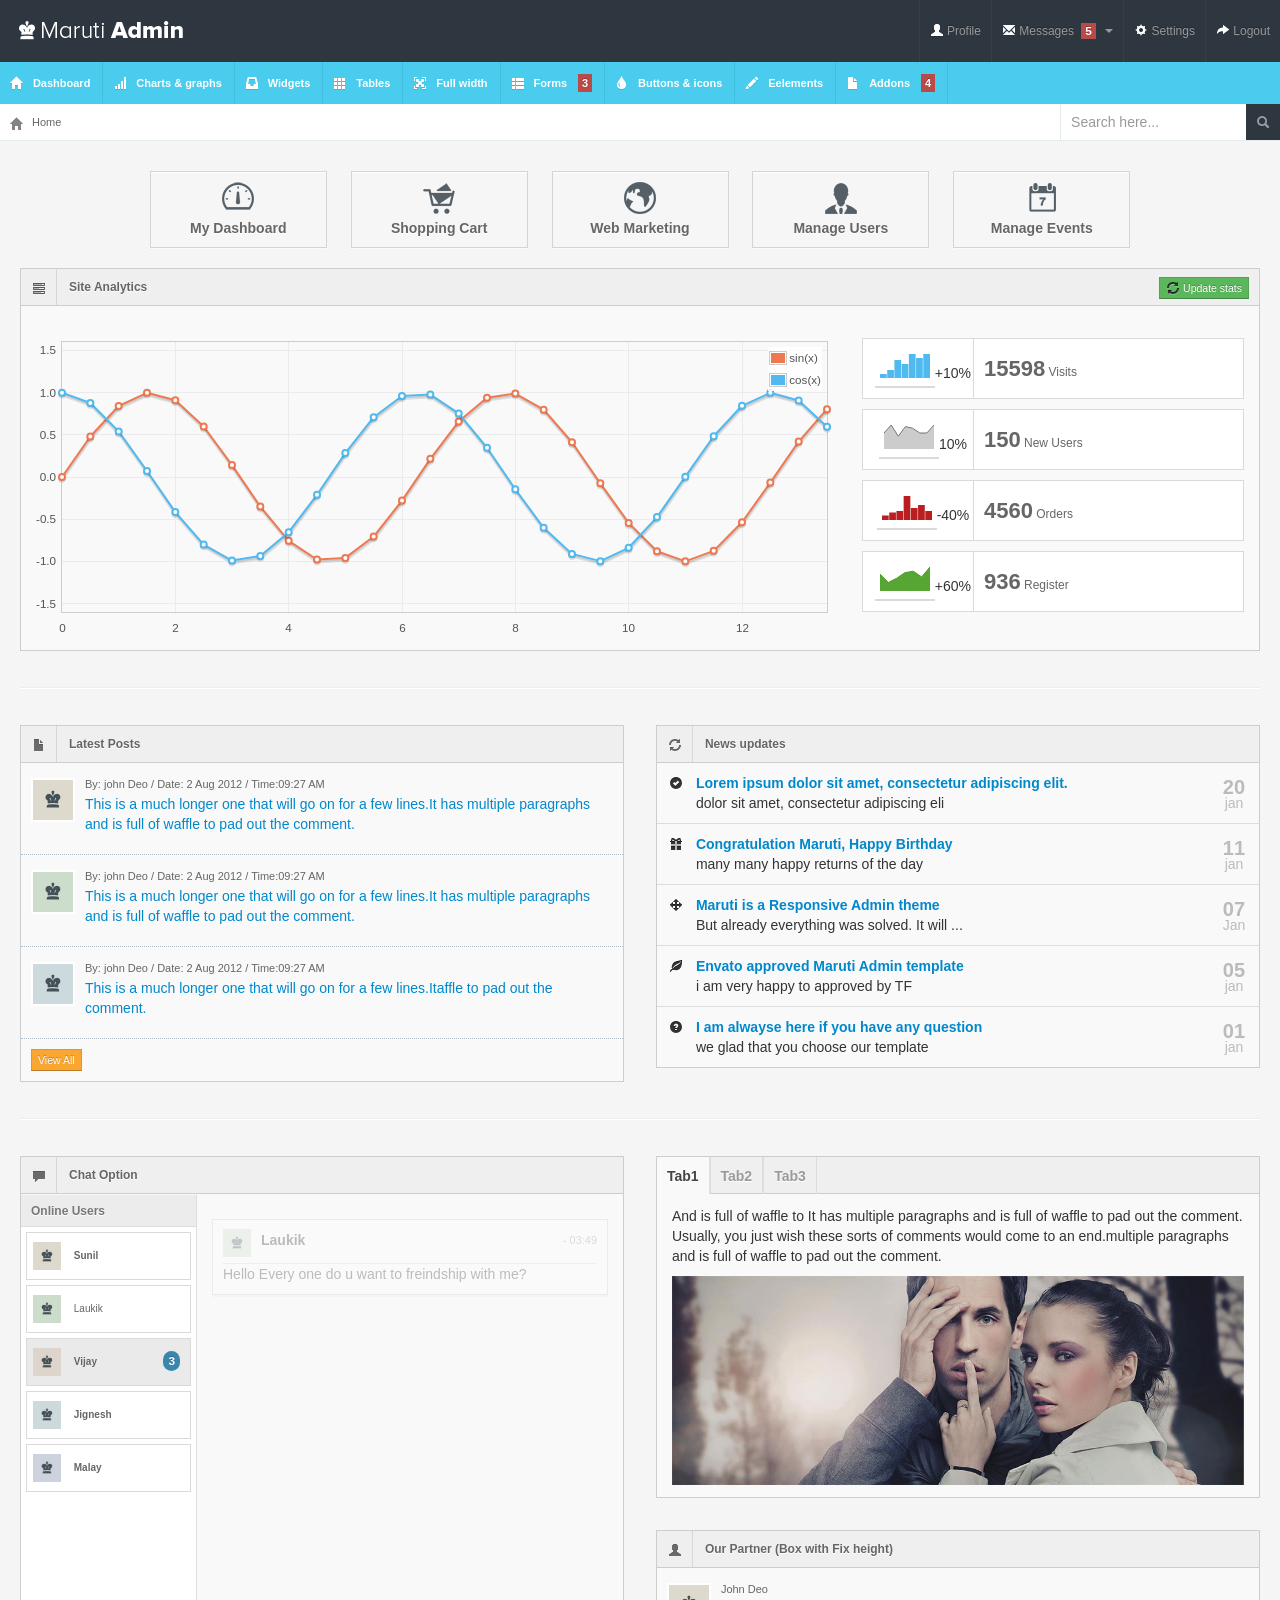
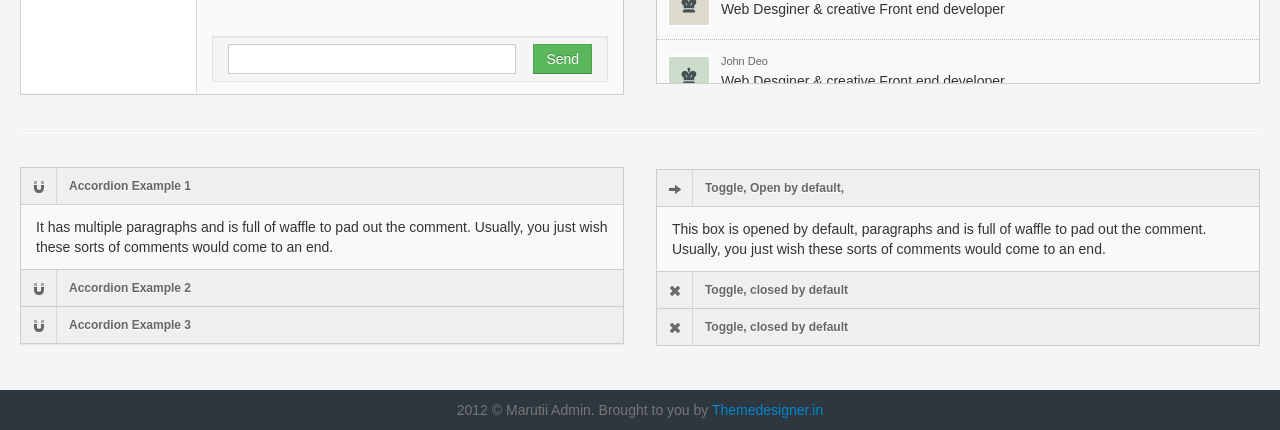
==== src/main/resources/templates/index.html @ 765876fc "Merge branch 'S10P31A502-96-남상엽-테스트-로그인-기능-구현' into 'backend' feat : 테스트 로그인 기능 구현  See merge reques" ====
<!DOCTYPE html>
<html lang="en">
<head>
<title>Maruti Admin</title>
<meta charset="UTF-8" />
<meta name="viewport" content="width=device-width, initial-scale=1.0" />
<link rel="stylesheet" href="css/bootstrap.min.css" />
<link rel="stylesheet" href="css/bootstrap-responsive.min.css" />
<link rel="stylesheet" href="css/fullcalendar.css" />
<link rel="stylesheet" href="css/maruti-style.css" />
<link rel="stylesheet" href="css/maruti-media.css" class="skin-color" />
</head>
<body>

<!--Header-part-->
<div id="header">
  <h1><a href="dashboard.html">Maruti Admin</a></h1>
</div>
<!--close-Header-part--> 

<!--top-Header-messaages-->
<div class="btn-group rightzero"> <a class="top_message tip-left" title="Manage Files"><i class="icon-file"></i></a> <a class="top_message tip-bottom" title="Manage Users"><i class="icon-user"></i></a> <a class="top_message tip-bottom" title="Manage Comments"><i class="icon-comment"></i><span class="label label-important">5</span></a> <a class="top_message tip-bottom" title="Manage Orders"><i class="icon-shopping-cart"></i></a> </div>
<!--close-top-Header-messaages--> 

<!--top-Header-menu-->
<div id="user-nav" class="navbar navbar-inverse">
  <ul class="nav">
    <li class="" ><a title="" href="#"><i class="icon icon-user"></i> <span class="text">Profile</span></a></li>
    <li class=" dropdown" id="menu-messages"><a href="#" data-toggle="dropdown" data-target="#menu-messages" class="dropdown-toggle"><i class="icon icon-envelope"></i> <span class="text">Messages</span> <span class="label label-important">5</span> <b class="caret"></b></a>
      <ul class="dropdown-menu">
        <li><a class="sAdd" title="" href="#">new message</a></li>
        <li><a class="sInbox" title="" href="#">inbox</a></li>
        <li><a class="sOutbox" title="" href="#">outbox</a></li>
        <li><a class="sTrash" title="" href="#">trash</a></li>
      </ul>
    </li>
    <li class=""><a title="" href="#"><i class="icon icon-cog"></i> <span class="text">Settings</span></a></li>
    <li class=""><a title="" href="login.html"><i class="icon icon-share-alt"></i> <span class="text">Logout</span></a></li>
  </ul>
</div>
<div id="search">
  <input type="text" placeholder="Search here..."/>
  <button type="submit" class="tip-left" title="Search"><i class="icon-search icon-white"></i></button>
</div>
<!--close-top-Header-menu-->

<div id="sidebar"><a href="#" class="visible-phone"><i class="icon icon-home"></i> Dashboard</a><ul>
    <li class="active"><a href="index.html"><i class="icon icon-home"></i> <span>Dashboard</span></a> </li>
    <li> <a href="charts.html"><i class="icon icon-signal"></i> <span>Charts &amp; graphs</span></a> </li>
    <li> <a href="widgets.html"><i class="icon icon-inbox"></i> <span>Widgets</span></a> </li>
    <li><a href="tables.html"><i class="icon icon-th"></i> <span>Tables</span></a></li>
    <li><a href="grid.html"><i class="icon icon-fullscreen"></i> <span>Full width</span></a></li>
    <li class="submenu"> <a href="#"><i class="icon icon-th-list"></i> <span>Forms</span> <span class="label label-important">3</span></a>
      <ul>
        <li><a href="form-common.html">Basic Form</a></li>
        <li><a href="form-validation.html">Form with Validation</a></li>
        <li><a href="form-wizard.html">Form with Wizard</a></li>
      </ul>
    </li>
    <li><a href="buttons.html"><i class="icon icon-tint"></i> <span>Buttons &amp; icons</span></a></li>
    <li><a href="interface.html"><i class="icon icon-pencil"></i> <span>Eelements</span></a></li>
    <li class="submenu"> <a href="#"><i class="icon icon-file"></i> <span>Addons</span> <span class="label label-important">4</span></a>
      <ul>
        <li><a href="index2.html">Dashboard2</a></li>
        <li><a href="gallery.html">Gallery</a></li>
        <li><a href="calendar.html">Calendar</a></li>
        <li><a href="chat.html">Chat option</a></li>
      </ul>
    </li>
  </ul>
</div>
<div id="content">
  <div id="content-header">
    <div id="breadcrumb"> <a href="index.html" title="Go to Home" class="tip-bottom"><i class="icon-home"></i> Home</a></div>
  </div>
  <div class="container-fluid">
   	<div class="quick-actions_homepage">
    <ul class="quick-actions">
          <li> <a href="#"> <i class="icon-dashboard"></i> My Dashboard </a> </li>
          <li> <a href="#"> <i class="icon-shopping-bag"></i> Shopping Cart</a> </li>
          <li> <a href="#"> <i class="icon-web"></i> Web Marketing </a> </li>
          <li> <a href="/manage-user"> <i class="icon-people"></i> Manage Users </a> </li>
          <li> <a href="#"> <i class="icon-calendar"></i> Manage Events </a> </li>
        </ul>
   </div>
   
    <div class="row-fluid">
      <div class="widget-box">
        <div class="widget-title"><span class="icon"><i class="icon-tasks"></i></span>
          <h5>Site Analytics</h5>
          <div class="buttons"><a href="#" class="btn btn-mini btn-success"><i class="icon-refresh"></i> Update stats</a></div>
        </div>
        <div class="widget-content">
          <div class="row-fluid">
            <div class="span8">
              <div class="chart"></div>
            </div>
            <div class="span4">
              <ul class="stat-boxes2">
                <li>
                  <div class="left peity_bar_neutral"><span><span style="display: none;">2,4,9,7,12,10,12</span>
                    <canvas width="50" height="24"></canvas>
                    </span>+10%</div>
                  <div class="right"> <strong>15598</strong> Visits </div>
                </li>
                <li>
                  <div class="left peity_line_neutral"><span><span style="display: none;">10,15,8,14,13,10,10,15</span>
                    <canvas width="50" height="24"></canvas>
                    </span>10%</div>
                  <div class="right"> <strong>150</strong> New Users </div>
                </li>
                <li>
                  <div class="left peity_bar_bad"><span><span style="display: none;">3,5,6,16,8,10,6</span>
                    <canvas width="50" height="24"></canvas>
                    </span>-40%</div>
                  <div class="right"> <strong>4560</strong> Orders</div>
                </li>
                <li>
                  <div class="left peity_line_good"><span><span style="display: none;">12,6,9,13,14,10,17</span>
                    <canvas width="50" height="24"></canvas>
                    </span>+60%</div>
                  <div class="right"> <strong>936</strong> Register </div>
                </li>
              </ul>
            </div>
          </div>
        </div>
      </div>
    </div>
    <hr>
    <div class="row-fluid">
      <div class="span6">
        <div class="widget-box">
          <div class="widget-title"><span class="icon"><i class="icon-file"></i></span>
            <h5>Latest Posts</h5>
          </div>
          <div class="widget-content nopadding">
            <ul class="recent-posts">
              <li>
                <div class="user-thumb"> <img width="40" height="40" alt="User" src="img/demo/av1.jpg"> </div>
                <div class="article-post"> <span class="user-info"> By: john Deo / Date: 2 Aug 2012 / Time:09:27 AM </span>
                  <p><a href="#">This is a much longer one that will go on for a few lines.It has multiple paragraphs and is full of waffle to pad out the comment.</a> </p>
                </div>
              </li>
              <li>
                <div class="user-thumb"> <img width="40" height="40" alt="User" src="img/demo/av2.jpg"> </div>
                <div class="article-post"> <span class="user-info"> By: john Deo / Date: 2 Aug 2012 / Time:09:27 AM </span>
                  <p><a href="#">This is a much longer one that will go on for a few lines.It has multiple paragraphs and is full of waffle to pad out the comment.</a> </p>
                </div>
              </li>
              <li>
                <div class="user-thumb"> <img width="40" height="40" alt="User" src="img/demo/av4.jpg"> </div>
                <div class="article-post"> <span class="user-info"> By: john Deo / Date: 2 Aug 2012 / Time:09:27 AM </span>
                  <p><a href="#">This is a much longer one that will go on for a few lines.Itaffle to pad out the comment.</a> </p>
                </div>
              <li>
                <button class="btn btn-warning btn-mini">View All</button>
              </li>
            </ul>
          </div>
        </div>
      </div>
      <div class="span6">
        <div class="widget-box">
          <div class="widget-title"> <span class="icon"> <i class="icon-refresh"></i> </span>
            <h5>News updates</h5>
          </div>
          <div class="widget-content nopadding updates">
            <div class="new-update clearfix"><i class="icon-ok-sign"></i>
              <div class="update-done"><a title="" href="#"><strong>Lorem ipsum dolor sit amet, consectetur adipiscing elit.</strong></a> <span>dolor sit amet, consectetur adipiscing eli</span> </div>
              <div class="update-date"><span class="update-day">20</span>jan</div>
            </div>
            <div class="new-update clearfix"> <i class="icon-gift"></i> <span class="update-notice"> <a title="" href="#"><strong>Congratulation Maruti, Happy Birthday </strong></a> <span>many many happy returns of the day</span> </span> <span class="update-date"><span class="update-day">11</span>jan</span> </div>
            <div class="new-update clearfix"> <i class="icon-move"></i> <span class="update-alert"> <a title="" href="#"><strong>Maruti is a Responsive Admin theme</strong></a> <span>But already everything was solved. It will ...</span> </span> <span class="update-date"><span class="update-day">07</span>Jan</span> </div>
            <div class="new-update clearfix"> <i class="icon-leaf"></i> <span class="update-done"> <a title="" href="#"><strong>Envato approved Maruti Admin template</strong></a> <span>i am very happy to approved by TF</span> </span> <span class="update-date"><span class="update-day">05</span>jan</span> </div>
            <div class="new-update clearfix"> <i class="icon-question-sign"></i> <span class="update-notice"> <a title="" href="#"><strong>I am alwayse here if you have any question</strong></a> <span>we glad that you choose our template</span> </span> <span class="update-date"><span class="update-day">01</span>jan</span> </div>
          </div>
        </div>
      </div>
    </div>
    <hr>
    <div class="row-fluid">
      <div class="span6">
        <div class="widget-box widget-chat">
          <div class="widget-title"> <span class="icon"> <i class="icon-comment"></i> </span>
            <h5>Chat Option</h5>
          </div>
          <div class="widget-content nopadding">
            <div class="chat-users panel-right2">
              <div class="panel-title">
                <h5>Online Users</h5>
              </div>
              <div class="panel-content nopadding">
                <ul class="contact-list">
                  <li id="user-Sunil" class="online"><a href=""><img alt="" src="img/demo/av1.jpg" /> <span>Sunil</span></a></li>
                  <li id="user-Laukik"><a href=""><img alt="" src="img/demo/av2.jpg" /> <span>Laukik</span></a></li>
                  <li id="user-vijay" class="online new"><a href=""><img alt="" src="img/demo/av3.jpg" /> <span>Vijay</span></a><span class="msg-count badge badge-info">3</span></li>
                  <li id="user-Jignesh" class="online"><a href=""><img alt="" src="img/demo/av4.jpg" /> <span>Jignesh</span></a></li>
                  <li id="user-Malay" class="online"><a href=""><img alt="" src="img/demo/av5.jpg" /> <span>Malay</span></a></li>
                </ul>
              </div>
            </div>
            <div class="chat-content panel-left2">
              <div class="chat-messages" id="chat-messages">
                <div id="chat-messages-inner"></div>
              </div>
              <div class="chat-message well">
                <button class="btn btn-success">Send</button>
                <span class="input-box">
                <input type="text" name="msg-box" id="msg-box" />
                </span> </div>
            </div>
          </div>
        </div>
      </div>
      <div class="span6">
        <div class="widget-box">
          <div class="widget-title">
            <ul class="nav nav-tabs">
              <li class="active"><a data-toggle="tab" href="#tab1">Tab1</a></li>
              <li><a data-toggle="tab" href="#tab2">Tab2</a></li>
              <li><a data-toggle="tab" href="#tab3">Tab3</a></li>
            </ul>
          </div>
          <div class="widget-content tab-content">
            <div id="tab1" class="tab-pane active">
              <p>And is full of waffle to It has multiple paragraphs and is full of waffle to pad out the comment. Usually, you just wish these sorts of comments would come to an end.multiple paragraphs and is full of waffle to pad out the comment.</p>
              <img src="img/demo/demo-image1.jpg" alt="demo-image"/></div>
            <div id="tab2" class="tab-pane"> <img src="img/demo/demo-image2.jpg" alt="demo-image"/>
              <p>And is full of waffle to It has multiple paragraphs and is full of waffle to pad out the comment. Usually, you just wish these sorts of comments would come to an end.multiple paragraphs and is full of waffle to pad out the comment.</p>
            </div>
            <div id="tab3" class="tab-pane">
              <p>And is full of waffle to It has multiple paragraphs and is full of waffle to pad out the comment. Usually, you just wish these sorts of comments would come to an end.multiple paragraphs and is full of waffle to pad out the comment. </p>
              <img src="img/demo/demo-image3.jpg" alt="demo-image"/></div>
          </div>
        </div>
      </div>
      <div class="span6">
        <div class="widget-box">
          <div class="widget-title"><span class="icon"><i class="icon-user"></i></span>
            <h5>Our Partner (Box with Fix height)</h5>
          </div>
          <div class="widget-content nopadding fix_hgt">
            <ul class="recent-posts">
              <li>
                <div class="user-thumb"> <img width="40" height="40" alt="User" src="img/demo/av1.jpg"> </div>
                <div class="article-post"> <span class="user-info">John Deo</span>
                  <p>Web Desginer &amp; creative Front end developer</p>
                </div>
              </li>
              <li>
                <div class="user-thumb"> <img width="40" height="40" alt="User" src="img/demo/av2.jpg"> </div>
                <div class="article-post"> <span class="user-info">John Deo</span>
                  <p>Web Desginer &amp; creative Front end developer</p>
                </div>
              </li>
              <li>
                <div class="user-thumb"> <img width="40" height="40" alt="User" src="img/demo/av4.jpg"> </div>
                <div class="article-post"> <span class="user-info">John Deo</span>
                  <p>Web Desginer &amp; creative Front end developer</p>
                </div>
            </ul>
          </div>
        </div>
      </div>
    </div>
    <hr>
    <div class="row-fluid">
      <div class="span6">
        <div class="accordion" id="collapse-group">
          <div class="accordion-group widget-box">
            <div class="accordion-heading">
              <div class="widget-title"> <a data-parent="#collapse-group" href="#collapseGOne" data-toggle="collapse"> <span class="icon"><i class="icon-magnet"></i></span>
                <h5>Accordion Example 1</h5>
                </a> </div>
            </div>
            <div class="collapse in accordion-body" id="collapseGOne">
              <div class="widget-content"> It has multiple paragraphs and is full of waffle to pad out the comment. Usually, you just wish these sorts of comments would come to an end. </div>
            </div>
          </div>
          <div class="accordion-group widget-box">
            <div class="accordion-heading">
              <div class="widget-title"> <a data-parent="#collapse-group" href="#collapseGTwo" data-toggle="collapse"> <span class="icon"><i class="icon-magnet"></i></span>
                <h5>Accordion Example 2</h5>
                </a> </div>
            </div>
            <div class="collapse accordion-body" id="collapseGTwo">
              <div class="widget-content">And is full of waffle to It has multiple paragraphs and is full of waffle to pad out the comment. Usually, you just wish these sorts of comments would come to an end.</div>
            </div>
          </div>
          <div class="accordion-group widget-box">
            <div class="accordion-heading">
              <div class="widget-title"> <a data-parent="#collapse-group" href="#collapseGThree" data-toggle="collapse"> <span class="icon"><i class="icon-magnet"></i></span>
                <h5>Accordion Example 3</h5>
                </a> </div>
            </div>
            <div class="collapse accordion-body" id="collapseGThree">
              <div class="widget-content"> Waffle to It has multiple paragraphs and is full of waffle to pad out the comment. Usually, you just </div>
            </div>
          </div>
        </div>
      </div>
      <div class="span6">
        <div class="widget-box collapsible">
          <div class="widget-title"> <a data-toggle="collapse" href="#collapseOne"> <span class="icon"><i class="icon-arrow-right"></i></span>
            <h5>Toggle, Open by default, </h5>
            </a> </div>
          <div id="collapseOne" class="collapse in">
            <div class="widget-content"> This box is opened by default, paragraphs and is full of waffle to pad out the comment. Usually, you just wish these sorts of comments would come to an end. </div>
          </div>
          <div class="widget-title"> <a data-toggle="collapse" href="#collapseTwo"> <span class="icon"><i class="icon-remove"></i></span>
            <h5>Toggle, closed by default</h5>
            </a> </div>
          <div id="collapseTwo" class="collapse">
            <div class="widget-content"> This box is now open </div>
          </div>
          <div class="widget-title"> <a data-toggle="collapse" href="#collapseThree"> <span class="icon"><i class="icon-remove"></i></span>
            <h5>Toggle, closed by default</h5>
            </a> </div>
          <div id="collapseThree" class="collapse">
            <div class="widget-content"> This box is now open </div>
          </div>
        </div>
      </div>
    </div>
  </div>
</div>
</div>
</div>
<div class="row-fluid">
  <div id="footer" class="span12"> 2012 &copy; Marutii Admin. Brought to you by <a href="http://themedesigner.in">Themedesigner.in</a> </div>
</div>
<script src="js/excanvas.min.js"></script> 
<script src="js/jquery.min.js"></script> 
<script src="js/jquery.ui.custom.js"></script> 
<script src="js/bootstrap.min.js"></script> 
<script src="js/jquery.flot.min.js"></script> 
<script src="js/jquery.flot.resize.min.js"></script> 
<script src="js/jquery.peity.min.js"></script> 
<script src="js/fullcalendar.min.js"></script> 
<script src="js/maruti.js"></script> 
<script src="js/maruti.dashboard.js"></script> 
<script src="js/maruti.chat.js"></script> 
 

<script type="text/javascript">
  // This function is called from the pop-up menus to transfer to
  // a different page. Ignore if the value returned is a null string:
  function goPage (newURL) {

      // if url is empty, skip the menu dividers and reset the menu selection to default
      if (newURL != "") {
      
          // if url is "-", it is this page -- reset the menu:
          if (newURL == "-" ) {
              resetMenu();            
          } 
          // else, send page to designated URL            
          else {  
            document.location.href = newURL;
          }
      }
  }

// resets the menu selection upon entry to this page:
function resetMenu() {
   document.gomenu.selector.selectedIndex = 2;
}
</script>
</body>
</html>
---- src/main/resources/templates/css/maruti-style.css ----
* {
	outline:none !important;
	-moz-outline: none !important;
}
/* Main */
body {
	overflow-x: hidden;
    margin-top: -10px;
}
a:hover {
	text-decoration: none;
}

/*bootstrap-overwrite*/
select, textarea, input[type="text"], input[type="password"], input[type="datetime"], input[type="datetime-local"], input[type="date"], input[type="month"], input[type="time"], input[type="week"], input[type="number"], input[type="email"], input[type="url"], input[type="search"], input[type="tel"], input[type="color"], .uneditable-input, .label, .dropdown-menu, .btn, .well, .progress, .table-bordered, .btn-group > .btn:first-child, .btn-group > .btn:last-child, .btn-group > .btn:last-child, .btn-group > .dropdown-toggle, .alert{ border-radius:0px;}
.btn, textarea, input[type="text"], input[type="password"], input[type="datetime"], input[type="datetime-local"], input[type="date"], input[type="month"], input[type="time"], input[type="week"], input[type="number"], input[type="email"], input[type="url"], input[type="search"], input[type="tel"], input[type="color"], .uneditable-input{ box-shadow:none;}
.progress, .progress-success .bar, .progress .bar-success, .progress-warning .bar, .progress .bar-warning, .progress-danger .bar, .progress .bar-danger, .progress-info .bar, .progress .bar-info, .btn, .btn-primary{background-image:none;}


/* Header */
#header {
    height: 62px;
    position: relative;
    width: 100%;
    z-index: -7;
}

#header h1 {
    background: url("../img/logo.png") no-repeat scroll 0 0 transparent;
    height: 31px;
    left: 15px;
    line-height: 600px;
    overflow: hidden;
    position: relative;
    top:20px; 
    width: 191px;
}

#header h1 a {
    display: block;
}
.fl{ float:left}
.fr{ float:right}
/* Search input */
#search {
	position: relative;
	z-index: 1;
	top:42px;
	float:right;
}
#search input[type=text] {
	border-radius: 0px 0 0 0px;
	padding:8px 10px ;
	border:1px; line-height:24px; 
	width:166px;
}

#search button {
	border: 0;
	margin-top: -11px;
	padding:8px 10px; margin-left:-5px;
	background-color:#2e363f; 
}
#search button i {
	opacity: 0.5;
}
#search button:hover i, #search button:active i {
	opacity: 0.9;
}
/* Top user navigation */
#sidebar{ width:100%; background:#49cced;  position:absolute; clear:both; top:62px;}
#sidebar > ul{ margin:0px; padding:0px; width:100%; display:block; z-index:999;} 
#sidebar > ul > li { list-style-type:none; float:left; display:block; margin:0px; border-right:1px solid #41bedd; position:relative; padding:10px; cursor:pointer} 
#sidebar > ul > li a{ padding:12px 0;}
#sidebar > ul > li:hover ul { display:block;} 
#sidebar > ul > li:hover { background-color:#41bedd;} 
#sidebar > ul > li:hover a{ background:none;}
#sidebar > ul li ul { margin:0px; padding:0px; display:none; z-index:999;  position:absolute; left:0px; top:40px;  background:#41bedd; min-width:200px;} 
#sidebar > ul li ul li { list-style-type:none; margin:0px; font-size:12px;line-height:30px;  } 
#sidebar > ul li ul li a { display:block; padding:5px 10px; color:#fff; text-decoration:none; font-weight:bold; } 
#sidebar > ul li ul li:hover a{ background-color:#36a8c5;} 
#sidebar > ul li span { cursor:pointer; margin:0px 2px 0 5px; font-weight:bold; color:#fff; font-size:11px; }
#sidebar > ul li a i{ background-image: url("../img/glyphicons-halflings-white.png");     margin-top:4px;    vertical-align: top;}
#my_menu_input{ display:none;}
#user-nav {
    position: absolute;
    right:0px;
    top: 0px;
    z-index:11;
    margin: 0;
}
#user-nav > ul {
    margin: 0;
    padding: 0;
    list-style: none;
}

#user-nav > ul > li {
    float: left;
    list-style-type: none;
    margin: 0;
    position: relative;
    padding:6px 0;
	background:#2e363f;
	border-left:1px solid #363e48;
}
#user-nav > ul > li:hover{ background:#232a32;}
#user-nav > ul > li > a {
	padding: 15px 10px; 
	display: block;
	font-size: 12px;
}

#user-nav > ul > li > a:hover, #user-nav > ul > li.open > a {
	color: #ffffff;
}
#user-nav > ul > li > a > i, #sidebar li a i {
	vertical-align: top;
	background-image: url('../img/glyphicons-halflings-white.png');
	margin-top: 2px;
}
#user-nav > ul > li > a:hover > i, #user-nav > ul > li.open > a > i {
	opacity: 1;
}

#user-nav > ul > li > a > .label {
	vertical-align: middle;
	padding: 1px 4px 1px;
	margin: -2px 4px 0;
	display: inline-block;
}


#user-nav > ul ul > li > a {
	text-align: left;
	text-shadow: 0 1px 0 #ffffff;
}
#user-nav > ul ul > li > a:hover {
	text-shadow: 0 1px 0 rgba(0,0,0,0.5);
}



/* Content */
#content {
    background:url(../images/backgrounds/bodyBg.png) repeat #fff;
    margin-left:0px;
    margin-right: 0;
	margin-top:80px;
    padding-bottom: 25px;
    position: relative;
    min-height: 500px;
    width: auto;
}

#content-header {
	position: abslute;
    width: 100%;
    margin-top: -38px;
    z-index: 20;
}

#content-header h1 {
    color: #555555;
    font-size: 28px;
    font-weight: normal;
    float: none;
    text-shadow: 0 1px 0 #ffffff;
    margin-left: 20px;
    position: relative;
}

#content-header .btn-group {
	float: right;
	right: 20px;
	position: absolute;
}

#content-header h1, #content-header .btn-group {
	margin-top: 20px;
}
#content-header .btn-group .btn {
	padding: 11px 14px 9px;
}
#content-header .btn-group .btn .label {
	position: absolute;
	top: -7px;
}

.container-fluid .row-fluid:first-child {
	margin-top: 20px;
}
/* Breadcrumb */
#breadcrumb {
	background-color: #fff;
	border-bottom: 1px solid #e3ebed;

}
#breadcrumb a {
	padding: 8px 20px 8px 10px;
	display: inline-block;
	background-image: url('../img/breadcrumb.png');
	background-position: center right;
	background-repeat: no-repeat;
	font-size: 11px;
	color: #666666;
}
#breadcrumb a:hover {
	color: #333333;
}
#breadcrumb a:last-child {
	background-image:none;
}
#breadcrumb a.current {
	font-weight: bold;
	color: #444444;
}
#breadcrumb a i {
	margin-right: 5px;
	opacity: .6;
}
#breadcrumb a:hover i {
	margin-right: 5px;
	opacity: .8;
}

/* Style Switcher */
#style-switcher {
	position: absolute;
	width: 220px;
	height: 30px;
	background-color: #000000;
	z-index: 40;
	right: 0;
	top: 123px;
	border-radius: 5px 0 0 5px;
	margin-right: -190px;
}
#style-switcher i {
	display: inline-block;
	margin: -5px 10px 0 10px;
}
#style-switcher i:hover {
	cursor: pointer;
}
#style-switcher span {
	font-weight: bold;
	color: #ffffff;
	display: inline-block;
	margin: -15px 20px 0 0;
	vertical-align:middle;
}
#style-switcher a {
	display: inline-block;
	width: 20px;
	height: 20px;
	margin-top: 4px;
	border-style: solid;
	border-width: 1px;
	border-color: transparent;	
}
/* Footer */
#footer {
	text-align: center;
	color: #777777; padding:10px 0; background:#2e363f;
}
/* Stat boxes and quick actions */
.quick-actions_homepage{ width:100%; text-align:center; float:left; margin-top:10px;}
.stat-boxes, .quick-actions, .quick-actions-horizontal, .stats-plain {
    display: inline-block;
    list-style: none outside none;
    margin: 20px 0 10px;
    text-align: center;
}
.stat-boxes2{ background:none; width:100%;  padding:0px;}
ul.stat-boxes2 {padding:0px; margin:0 auto;}
ul.stat-boxes2 li{ list-style:none; margin-bottom:10px; background:#fff; overflow:hidden; padding:0 10px; display:block; border:1px solid #dadada;}
ul.stat-boxes2 li:hover{  background:#f6f6f6}
.stat-boxes2 .right {color: #666666;    font-size: 12px;    padding:10px 10px 9px 10px;  border-left:1px solid #dadada; text-align:left; float:left}
.stat-boxes2 .right strong{ font-size:22px; font-weight:bold; line-height:40px;}
.stat-boxes2 .left{ padding: 15px 0px;    text-align: center; width:100px; float:left; }
.stat-boxes2 .left span{ border-bottom:2px solid #dadada; padding:5px;}

.stats-plain {	width: 100%;}

.stat-boxes li, .quick-actions li, .quick-actions-horizontal li {
    background: #F6F6F6;
    border: 1px solid #D5D5D5;
    box-shadow: 0 1px 0 0 #FFFFFF inset, 0 1px 0 rgba(255, 255, 255, 0.4);
    display: inline-block;
    line-height: 18px;
    margin: 0 10px 10px;
    padding: 0 10px;
}
.stat-boxes li a:hover, .quick-actions li a:hover, .quick-actions-horizontal li a:hover, .stat-boxes li:hover, .quick-actions li:hover, .quick-actions-horizontal li:hover{ background: #fff;}
.quick-actions li {
	min-width: 175px;
}
.quick-actions li, .quick-actions-horizontal li {
	padding: 0;
}
.stats-plain li {
	padding: 0 30px;
	display: inline-block;
	margin: 0 10px 20px;
}
.quick-actions li a {
	padding: 10px 30px;
}
.stats-plain li h4 {
	font-size: 40px;
	margin-bottom: 15px;
}
.stats-plain li span {
	font-size: 14px;
	color: #555555;
}
.quick-actions-horizontal li a span {
	padding: 10px 12px 10px 10px;
	display: inline-block;
}
.quick-actions li a, .quick-actions-horizontal li a {
	display: block;
	color: #666666; font-weight:bold;
	text-shadow: 0 1px 0 #ffffff;
}
.quick-actions li a i[class^="icon-"], .quick-actions li a i[class*=" icon-"] {
	background-repeat: no-repeat;
	background-attachment: scroll;
	background-position: 0 0;
	background-color: transparent;
	width: 32px;
	height: 32px;
	display: block;
	margin: 0 auto 5px;
}
.quick-actions-horizontal li a i[class^="icon-"], .quick-actions-horizontal li a i[class*=" icon-"] {
	background-repeat: no-repeat;
	background-attachment: scroll;
	background-position: center;
	background-color: transparent;
	width: 16px;
	height: 16px;
	display: inline-block;
	margin: -2px 0 0 !important; 
	border-right: 1px solid #dddddd;
	margin-right: 10px;
	padding: 10px;
	vertical-align: middle;
}

.quick-actions i.icon-book {
	background-image: url('../img/icons/32/book.png');
}
.quick-actions i.icon-cabinet {
	background-image: url('../img/icons/32/cabinet.png');
}
.quick-actions i.icon-calendar {
	background-image: url('../img/icons/32/calendar.png');
}
.quick-actions i.icon-client {
	background-image: url('../img/icons/32/client.png');
}
.quick-actions i.icon-database {
	background-image: url('../img/icons/32/database.png');
}
.quick-actions i.icon-download {
	background-image: url('../img/icons/32/download.png');
}
.quick-actions i.icon-graph {
	background-image: url('../img/icons/32/graph.png');
}
.quick-actions i.icon-home {
	background-image: url('../img/icons/32/home.png');
}
.quick-actions i.icon-lock {
	background-image: url('../img/icons/32/lock.png');
}
.quick-actions i.icon-mail {
	background-image: url('../img/icons/32/mail.png');
}
.quick-actions i.icon-pdf {
	background-image: url('../img/icons/32/pdf.png');
}
.quick-actions i.icon-people {
	background-image: url('../img/icons/32/people.png');
}
.quick-actions i.icon-piechart {
	background-image: url('../img/icons/32/piechart.png');
}
.quick-actions i.icon-search {
	background-image: url('../img/icons/32/search.png');
}
.quick-actions i.icon-shopping-bag {
	background-image: url('../img/icons/32/shopping-bag.png');
}
.quick-actions i.icon-survey {
	background-image: url('../img/icons/32/survey.png');
}
.quick-actions i.icon-tag {
	background-image: url('../img/icons/32/tag.png');
}
.quick-actions i.icon-user {
	background-image: url('../img/icons/32/user.png');
}
.quick-actions i.icon-wallet {
	background-image: url('../img/icons/32/wallet.png');
}
.quick-actions i.icon-web {
	background-image: url('../img/icons/32/web.png');
}
.quick-actions i.icon-dashboard {
	background-image: url('../img/icons/32/dashboard.png');
}
.quick-actions-horizontal i.icon-book {
	background-image: url('../img/icons/16/book.png');
}
.quick-actions-horizontal i.icon-cabinet {
	background-image: url('../img/icons/16/cabinet.png');
}
.quick-actions-horizontal i.icon-calendar {
	background-image: url('../img/icons/16/calendar.png');
}
.quick-actions-horizontal i.icon-client {
	background-image: url('../img/icons/16/client.png');
}
.quick-actions-horizontal i.icon-database {
	background-image: url('../img/icons/16/database.png');
}
.quick-actions-horizontal i.icon-download {
	background-image: url('../img/icons/16/download.png');
}
.quick-actions-horizontal i.icon-graph {
	background-image: url('../img/icons/16/graph.png');
}
.quick-actions-horizontal i.icon-home {
	background-image: url('../img/icons/16/home.png');
}
.quick-actions-horizontal i.icon-lock {
	background-image: url('../img/icons/16/lock.png');
}
.quick-actions-horizontal i.icon-mail {
	background-image: url('../img/icons/16/mail.png');
}
.quick-actions-horizontal i.icon-pdf {
	background-image: url('../img/icons/16/pdf.png');
}
.quick-actions-horizontal i.icon-people {
	background-image: url('../img/icons/16/people.png');
}
.quick-actions-horizontal i.icon-piechart {
	background-image: url('../img/icons/16/piechart.png');
}
.quick-actions-horizontal i.icon-search {
	background-image: url('../img/icons/16/search.png');
}
.quick-actions-horizontal i.icon-shopping-bag {
	background-image: url('../img/icons/16/shopping-bag.png');
}
.quick-actions-horizontal i.icon-survey {
	background-image: url('../img/icons/16/survey.png');
}
.quick-actions-horizontal i.icon-tag {
	background-image: url('../img/icons/16/tag.png');
}
.quick-actions-horizontal i.icon-user {
	background-image: url('../img/icons/16/user.png');
}
.quick-actions-horizontal i.icon-wallet {
	background-image: url('../img/icons/16/wallet.png');
}
.quick-actions-horizontal i.icon-web {
	background-image: url('../img/icons/16/web.png');
}


.quick-actions li:active, .quick-actions-horizontal li:active  {
	background-image: -webkit-gradient(linear, 0 0%, 0 100%, from(#EEEEEE), to(#F4F4F4));
	background-image: -webkit-linear-gradient(top, #EEEEEE 0%, #F4F4F4 100%);
    background-image: -moz-linear-gradient(top, #EEEEEE 0%, #F4F4F4 100%);
    background-image: -ms-linear-gradient(top, #EEEEEE 0%, #F4F4F4 100%);
    background-image: -o-linear-gradient(top, #EEEEEE 0%, #F4F4F4 100%);
    background-image: linear-gradient(top, #EEEEEE 0%, #F4F4F4 100%);
    box-shadow: 0 1px 4px 0 rgba(0,0,0,0.2) inset, 0 1px 0 rgba(255,255,255,0.4);
}


.stat-boxes .left, .stat-boxes .right {
	text-shadow: 0 1px 0 #fff;
    float: left;
}
.stat-boxes .left {
    border-right: 1px solid #DCDCDC;
    box-shadow: 1px 0 0 0 #FFFFFF;
    font-size: 10px;
    font-weight: bold;
    margin-right: 10px;
    padding: 10px 14px 6px 4px;
}

.stat-boxes .right {
 color: #666666;
    font-size: 12px;
    padding: 9px 10px 7px 0;
    text-align: center;
    min-width: 70px;
}
.stat-boxes .left span, .stat-boxes .right strong {
	display: block;
}
.stat-boxes .right strong {
	font-size: 26px;
	margin-bottom: 3px;
	margin-top: 6px;
}
.stat-boxes .peity_bar_good, .stat-boxes .peity_line_good, {
	color: #459D1C;
}
.stat-boxes .peity_bar_neutral, .stat-boxes .peity_line_neutral  {
	color: #757575;
}
.stat-boxes .peity_bar_bad, .stat-boxes .peity_line_bad  {
	color: #BA1E20;
}

.stats-plain {

}

/* Charts & graphs **/
.chart, .pie, .bars {
	height: 300px;
	max-width: 100%;
}
#tooltip {
	position: absolute;
	display:none;
	border: none;
	padding: 3px 8px;
	border-radius: 3px;
	font-size: 10px;
	background-color: #222222;
	color: #ffffff;
	z-index: 25;
}

/* Widgets */
.widget-box {
    background: none repeat scroll 0 0 #F9F9F9;
    border-top: 1px solid #CDCDCD;
    border-left: 1px solid #CDCDCD;
    border-right: 1px solid #CDCDCD;
    clear: both;
    margin-top: 16px;
    margin-bottom: 16px;
    position: relative;
}
.widget-box.widget-calendar, .widget-box.widget-chat {
    overflow:hidden !important;
}
.accordion .widget-box {
	margin-top: -2px;
	margin-bottom: 0;
	border-radius: 0;
}
.widget-box.widget-plain {
	background: transparent;
	border: none;
	margin-top: 0;
	margin-bottom: 0;
}

.widget-title, .modal-header, .table th, div.dataTables_wrapper .ui-widget-header {
	background-color: #efefef;
	
    border-bottom: 1px solid #CDCDCD;
    height: 36px;
}
.widget-title .nav-tabs {
    border-bottom: 0 none;
}
.widget-title .nav-tabs li a {
    border-bottom: medium none !important;
    border-left: 1px solid #DDDDDD;
    border-radius: 0 0 0 0;
    border-right: 1px solid #DDDDDD;
    border-top: medium none;
    color: #999999;
    margin: 0;
    outline: medium none;
    padding: 9px 10px 8px;
    font-weight: bold;
    text-shadow: 0 1px 0 #FFFFFF;
}
.widget-title .nav-tabs li:first-child a{
    border-left: medium none !important;
}
.widget-title .nav-tabs li a:hover {
    background-color: transparent !important;
    border-color: #D6D6D6;
    border-width: 0 1px;
    color: #666666;
}
.widget-title .nav-tabs li.active a {
    background-color: #F9F9F9 !important;
    color: #444444;
}
.widget-title span.icon {
	border-right: 1px solid #cdcdcd;
	padding: 9px 10px 7px 11px;
	float: left;
	opacity: .7;
}
.widget-title h5 {
    color: #666666;
	text-shadow: 0 1px 0 #ffffff;
    float: left;
    font-size: 12px;
    font-weight: bold;
    padding: 12px;
    line-height: 12px;
    margin: 0;
}
.widget-title .buttons {
	float: right;
	margin: 8px 10px 0 0;
}
.widget-title .label {
	padding: 3px 5px 2px;
	float: right;
	margin: 9px 11px 0 0;
	box-shadow: 0 1px 2px rgba(0,0,0,0.3) inset, 0 1px 0 #ffffff;
}
.widget-calendar .widget-title .label {
	margin-right: 190px;
}

.widget-content {
	padding: 12px 15px;
    border-bottom: 1px solid #cdcdcd;
}
.widget-box.widget-plain .widget-content {
	padding: 12px 0 0;
}
.widget-box.collapsible .collapse.in .widget-content {
    border-bottom: 1px solid #CDCDCD;
}
.recent-posts, .recent-comments, .recent-users {
	margin: 0;
	padding: 0;
}
.recent-posts li, .recent-comments li, .article-post li, .recent-users li {
    border-bottom: 1px dotted #AEBDC8;
    list-style: none outside none;
    padding: 10px;
}
.recent-posts li.viewall, .recent-comments li.viewall, .recent-users li.viewall {
	padding: 0;
}
.recent-posts li.viewall a, .recent-comments li.viewall a, .recent-users li.viewall a {
	padding: 5px;
	text-align: center;
	display: block;
	color: #888888;
}
.recent-posts li.viewall a:hover, .recent-comments li.viewall a:hover, .recent-users li.viewall a:hover {
	background-color: #eeeeee;
}

.recent-posts li:last-child, .recent-comments li:last-child, .recent-users li:last-child {
    border-bottom: none !important;
}

.user-thumb {
    background: none repeat scroll 0 0 #FFFFFF;
    float: left;
    height: 40px;
    margin-right: 10px;
    margin-top: 5px;
    padding: 2px;
    width: 40px;
}
.user-info {
    color: #666666;
    font-size: 11px;
}

.site-stats {
	margin: 0;
	padding: 0;
	list-style: none;
}
.site-stats li {
    background-color: #F5F5F5;
    border: 1px solid #DDDDDD;
    cursor: pointer;
    margin: 0 0 10px;
    padding: 13px 20px 10px;
    position: relative;
}
.site-stats li:hover {
    background-color: #EDEDED;
}
.site-stats li.divider {
	padding: 0;
	border-width: 1px 0 0;
	border-color: #DDDDDD;
	border-style: dashed;
}
.site-stats li i {
	vertical-align: baseline;
}
.site-stats li strong {
	font-weight: bold;
	font-size: 20px;
	margin-left: 5px;
}
.site-stats li small {
	margin-left: 5px;
	font-size: 12px;
	color: #888888;
	font-style: italic;
}

.invoice-content {
	padding: 20px;
}
.invoice-action {
    margin-bottom: 30px;
}
.invoice-head {
    clear: both;
    margin-bottom: 40px;
    overflow: hidden;
    width: auto;
}
.invoice-meta {
    font-size: 18px;
    margin-bottom: 40px;
}
.invoice-date {
    float: right;
    font-size: 80%;
}
.invoice-content h5 {
    color: #333333;
    font-size: 16px;
    font-weight: normal;
    margin-bottom: 10px;
}
.invoice-content ul {
	list-style: none;
	margin: 0;
	padding: 0;
}
.invoice-to {
    float: left;
    width: 370px;
}
.invoice-from {
    float: right;
    width: 300px;
}
.invoice-to li, .invoice-from li {
    clear: left;
}
.invoice-to li span, .invoice-from li span {
    display: block;
}
.invoice-content th.total-label {
	text-align: right;
}
.invoice-content th.total-amount {
	text-align: left;
}
.amount-word {
    color: #666666;
    margin-bottom: 40px;
    margin-top: 40px;
}
.amount-word span {
    color: #5476A6;
    font-weight: bold;
    padding-left: 20px;
}
.panel-left {
	margin-top:103px;
}
.panel-left2 {
	margin-left:176px;
}
.panel-right {
	width: 100%;
	background-color: #fff;
	border-bottom: 1px solid #dddddd;
	position: absolute;
	right: 0; overflow:auto;
	top:38px;
	height:76px;
}
.panel-right2 {
	width: 100%;
	background-color: #fff;
	border-right: 1px solid #dddddd;
	position: absolute;
	left: 0; overflow:auto;
	top:38px;
	height:87%; width:175px;
}

.panel-right .panel-title, .panel-right2 .panel-title  {
	width: 100%;
	background-color: #ececec; 
	border-bottom: 1px solid #dddddd;
}
.panel-right .panel-title h5 ,.panel-right2 .panel-title h5{
	font-size: 12px;
	color: #777777;
	text-shadow: 0 1px 0 #ffffff;
	padding: 6px 10px 5px;
    margin: 0;
}
.panel-right .panel-content {
	padding: 10px;
}
.chat-content {
	height: 470px;
	padding: 15px;
}
.chat-messages {
    height: 420px;
    overflow: auto;
    position: relative;
}
.chat-message {
	padding: 7px 15px;
	margin: 7px 0 0;
}
.chat-message input[type=text] {
	margin-bottom: 0 !important;
	width: 100%;
}
.chat-message .input-box {
    display: block;
    margin-right: 90px;
}
.chat-message button {
	float: right;
}
#chat-messages-inner p {
    padding:0px;
    margin: 10px 0 0 0;
}
#chat-messages-inner p img {
    display: inline-block;
    float: left;
    vertical-align: middle;
    width: 28px;
    height: 28px;
    margin-top:-1px;
	margin-right:10px;
}
#chat-messages-inner .msg-block, #chat-messages-inner p.offline span {
    background: none repeat scroll 0 0 #FFFFFF;
    border: 1px solid #cccccc;
    box-shadow: 1px 1px 0 1px rgba(0, 0, 0, 0.05);
    display: block;
    margin-left:0px;
    padding: 10px;
    position: relative;
}
#chat-messages-inner p.offline span {
    background: none repeat scroll  0 0 #FFF5F5;
}
#chat-messages-inner .time {
    color: #999999;
    font-size: 11px;
	float:right;
}
#chat-messages-inner .msg {
    display: block;
    margin-top: 13px; border-top:1px solid #dadada;
}
#chat-messages-inner .msg-block:before {
	border-right: 7px solid rgba(0,0,0,0.1);
	border-top: 7px solid transparent;
	border-bottom: 7px solid transparent;
	content: "";
	display:none;
	left: -7px;
	position: absolute;
	top: 11px;
}
#chat-messages-inner .msg-block:after {
	border-right: 6px solid #ffffff;
	border-top: 6px solid transparent;
	border-bottom: 6px solid transparent;
	content: "";
	display: none;
	left: -6px;
	position: absolute;
	top: 12px;
}
.chat-users {
	padding: 0 0 30px;
}
.chat-users .contact-list {
    line-height: 21px;
    list-style: none outside none;
    margin: 0;
    padding: 0;
    font-size: 10px;
}
.chat-users .contact-list li {
    border: 1px solid #DADADA;
    margin:5px 5px; 
    padding: 1px;
    position: relative;
}
.chat-users .contact-list li:hover {
	background-color: #efefef;
}
.chat-users .contact-list li a {
    color: #666666;
    display: block;
    padding: 8px 5px;
}
.chat-users .contact-list li.online a {
	font-weight: bold;
}
.chat-users .contact-list li.new {
	background-color: #eaeaea;
}
.chat-users .contact-list li.offline {
	background-color: #EDE0E0;
}
.chat-users .contact-list li a img {
    display: inline-block;
    margin-right: 10px;
    vertical-align: middle;
    width: 28px;
    height: 28px;
}
.chat-users .contact-list li .msg-count {
	padding: 3px 5px;
    position: absolute;
    right: 10px;
    top: 12px;
}
.taskDesc i {
    margin: 1px 5px 0;
}
.taskStatus, .taskOptions {
    text-align: center !important;
}
.taskStatus .in-progress {
    color: #64909E;
}
.taskStatus .pending {
    color: #AC6363;
}
.taskStatus .done {
    color: #75B468;
}
.activity-list {
    list-style: none outside none;
    margin: 0;
}
.activity-list li {
    border-bottom: 1px solid #EEEEEE;
    display: block;
}
.activity-list li:last-child {
    border-bottom: medium none;
}
.activity-list li a {
    display: block;
    padding: 7px 10px;
}
.activity-list li a:hover {
    background-color: #FBFBFB;
}
.activity-list li a span {
    color: #AAAAAA;
    font-size: 11px;
    font-style: italic;
}
.activity-list li a i {
    margin-right: 10px;
    opacity: 0.6;
    vertical-align: middle;
}
.new-update {
    border-top: 1px solid #DDDDDD;
    padding: 10px 12px;
}
.new-update:first-child {
    border-top: medium none;
}
.new-update span {
	display:block;
}
.new-update i{
	float: left;
	margin-top: 3px;
	margin-right: 13px;
}
.new-update .update-date {
    color: #BBBBBB;
    float: right;
    margin: 4px -2px 0 0;
    text-align: center;
    width: 30px;
}
.new-update .update-date .update-day {
    display: block;
    font-size: 20px;
    font-weight: bold;
    margin-bottom: -4px;
}
.update-done, .update-alert, .update-notice {
    display: block;
    float: left;
    max-width: 76%;
}

/* Tables */

span.icon .checker {
	margin-top: -5px;
	margin-right: 0;
}

.dataTables_length {
    color: #878787;
    margin: 7px 5px 0;
    position: absolute;
    right: 2px;
    top: -2px;
}
.dataTables_length div {
	vertical-align: middle;
}

.dataTables_paginate {
    line-height: 16px;
    text-align: right;
    margin-top: 5px;
    margin-right: 10px;
}

.dataTables_paginate {
    line-height: 16px;
    text-align: right;
    margin-top: 5px;
    margin-right: 10px;
}
.dataTables_paginate .ui-button,  .pagination.alternate li a {
    font-size: 12px;
    padding: 4px 10px !important;
    border-style: solid;
    border-width: 1px;
    border-color: #dddddd #dddddd #cccccc; /* for IE < 9 */
    border-color: rgba(0, 0, 0, 0.1) rgba(0, 0, 0, 0.1) rgba(0, 0, 0, 0.25);
    display: inline-block;
    line-height: 16px;
    background: #f5f5f5;
    color: #333333;
    text-shadow: 0 1px 0 #ffffff;
}
.dataTables_paginate .ui-button:hover, .pagination.alternate li a:hover{
    background: #e8e8e8;
    color: #222222;
    text-shadow: 0 1px 0 #ffffff;
    cursor: pointer;
}

.dataTables_paginate .first{
    border-radius: 4px 0 0 4px;    
}
.dataTables_paginate .last {
    border-radius: 0 4px 4px 0;    
}
.dataTables_paginate .ui-state-disabled, .fc-state-disabled, .pagination.alternate li.disabled a {
    color: #AAAAAA !important;
}
.dataTables_paginate .ui-state-disabled:hover, .fc-state-disabled:hover, .pagination.alternate li.disabled a:hover {
    background: #f5f5f5;
    cursor: default !important;
}
.dataTables_paginate span .ui-state-disabled, .pagination.alternate li.active a {
    background: #41BEDD !important;
    color: #ffffff !important;
    cursor: default !important;
}
div.dataTables_wrapper .ui-widget-header {
    border-right: medium none;
    border-top: 1px solid #D5D5D5;
    font-weight: normal;
    margin-top: -1px;
}
.dataTables_wrapper .ui-toolbar {
    padding: 5px;
}
.dataTables_filter {
    color: #878787;
    font-size: 11px;
    left: 0;
    margin: 4px 8px 2px 10px;
    position: absolute;
    text-align: left;
}
.dataTables_filter input {
	margin-bottom: 0;
}


.table th {
	height: auto;
	font-size: 10px;
	padding: 5px 10px 2px;
	border-bottom: 0;
	text-align: center;
	color: #666666;
}
.table.with-check tr th:first-child, .table.with-check tr td:first-child {
	width: 10px;
}
.table.with-check tr th:first-child i{
	margin-top: -2px;
	opacity: 0.6;
}
.table.with-check tr td:first-child .checker {
	margin-right: 0;
}
.table tr.checked td {
	background-color: #FFFFE3 !important;
}
/* Misc */
.nopadding {	
	padding: 0 !important;
}
.nopadding .table {
	margin-bottom: 0;
}
.nopadding .table-bordered {
	border: 0;
}
.thumbnails {
	margin-left: -2.12766% !important;
}
.thumbnails [class*="span"] {
    margin-left: 2.12766% !important;
    position: relative;
}
.thumbnails .actions {
	width: 32px;
	height: 16px;
	background-color: #000000;
	padding: 4px 8px;
	position: absolute;
	bottom:0%;
	left:50%;
	margin-top: -13px;
	margin-left: -24px;
	opacity: 0;
	-moz-transition: opacity 0.3s ease-in-out;
}
.thumbnails li:hover .actions {
	opacity: 1;
}
.line {
    background: url("../img/line.png") repeat-x scroll 0 0 transparent;
    display: block;
    height: 8px;
}
.modal {
	z-index: 99999 !important;
}
.modal-backdrop {
	z-index: 999 !important;
}
.modal-header {
	height: auto;
	padding: 8px 15px 5px;
}
.modal-header h3 {
	font-size: 12px;
	text-shadow: 0 1px 0 #ffffff;
}

.notify-ui ul {
	list-style: none;
	margin: 0;
	padding: 0;
}
.notify-ui li {
	background: #eeeeee;
	margin-bottom: 5px;
	padding: 5px 10px;
	text-align: center;
	border: 1px solid #dddddd;
}
.notify-ui li:hover {
	cursor: pointer;
	color: #777777;
}

/* Forms */
form {
	margin-bottom: 0;
}
.form-horizontal .control-group {
	border-top: 1px solid #ffffff;
	border-bottom: 1px solid #eeeeee;
	margin-bottom: 0;
}
.form-horizontal .control-group:last-child {
	border-bottom: 0;
}
.form-horizontal .control-label {
	padding-top: 15px;
	width: 180px;
}
.form-horizontal .controls {
	margin-left: 200px;
	padding: 10px 0;
}
.form-horizontal input[type=text], .form-horizontal input[type=password], .form-horizontal textarea {
	
}
.row-fluid .span20{ width:97.8%}
.form-horizontal .form-actions {
	margin-top: 0;
	margin-bottom: 0;
}
.help-block, .help-inline {
    color: #999999;
}
/***********light-box***************/
#lightbox {	position:fixed; /* keeps the lightbox window in the current viewport */	top:0; 	left:0; width:100%; height:100%; background:url(overlay.png) repeat #000; text-align:center; z-index:15;}
#lightbox p{ position:absolute; top:10px; right:10px; width:22px; height:22px; cursor:pointer; z-index:22; border:1px solid #fff; border-radius:100%; padding:2px; text-align:center; transition:0.5s;}
#lightbox p:hover{ transform:rotate(180deg)}
#imgbox{ position:absolute; /* keeps the lightbox window in the current viewport */	left:0;	top:0px; width:100%; height:100%; background:url(overlay.png) repeat #000; 	text-align:center; z-index:21; }
#imgbox img{ margin-top:100px; border:10px solid #fff;}
/***********light-box-end***************/

.btn-icon-pg ul{ margin:0px; padding:0px;}
.btn-icon-pg ul li{ margin:5px; padding:5px; list-style:none; display:inline-block; border:1px solid #dadada; min-width:157px; cursor:pointer }
.btn-icon-pg ul li:hover i{ transition:0.3s; -moz-transition:0.3s; -webkit-transition:0.3s; -o-transition:0.3s; transform:rotate(360deg); margin-left:8px; }
.accordion{ margin-top:16px;}
.fix_hgt{ height:115px; overflow-x:auto;}
.input-append .add-on:last-child, .input-append .btn:last-child{ border-radius:0px; padding:6px 5px 2px;}
.input-prepend input, .input-append input, .input-prepend input[class*="span"], .input-append input[class*="span"]{ width:none;}
.input-append input, .input-append select, .input-prepend span, .input-prepend input{ border-radius:0px!important;}

/***********pop-over********************/
.bs-docs-tooltip-examples {    list-style: none outside none;    margin: 0 0 10px; position:relative;  text-align: center;}
.bs-docs-tooltip-examples li {    display: inline;    padding: 0 10px; list-style:none; position:relative;}
/* Responsive design */
@media (max-width: 480px) {
	#header h1 {
		top: 5px;
		margin: 3px auto;
	}
	#user-nav {
		position: relative;
		left: auto;
		right: auto;
		width: 100%;
		margin-top: -31px; border-top:1px solid #363E48;
		margin-bottom: 0px; background:#2E363F; float:right;
	}
	.navbar > .nav {
		float: none;
	}
	
	#my_menu{ display:none;}
	#my_menu_input{ display:block;}
	#user-nav > ul {
		right: 0px; margin-left:20%!important;
		margin-top:0px; width:100%; background:#000;
		position: relative;
	}
	#user-nav > ul > li{ padding:0px 0px;}
	#user-nav > ul > li > a{ padding:5px 10px;}
	#content {
		margin-left: 0 !important;
		border-top-left-radius: 0;
		margin-top:0px;
	}
	#content-header {
		margin-top: 0;
		
		text-align: center;
	}
	#content-header h1, #content-header .btn-group {
		float: none;
	}
	#content-header h1 {
		display: block;
		text-align: center;
		margin-left: auto;
		margin-top: 0;
		padding-top: 15px;
		width: 100%;
	}
	#content-header .btn-group {
		margin-top: 70px;
		margin-bottom: 0;
		margin-right: 0;
		left: 30%;
	}
	
#sidebar { float: none; width: 100% !important;	display:block; position:relative; top:0px;}
#sidebar > ul{ margin:0px; padding:0px; width:100%; display:block; z-index:999; position:relative} 
#sidebar > ul > li { list-style-type:none; display:block; border-top:1px solid #41BEDD; float:none !important; margin:0px; position:relative; padding:2px 10px; cursor:pointer} 
#sidebar > ul > li:hover ul { display:none;} 
#sidebar > ul > li:hover { background-color:#36A8c5;} 
#sidebar > ul > li:hover a{ background:none;}
#sidebar > ul li ul { margin:0px; padding:0px; top:35px; z-index:999; display:none; position:absolute;  background:#41BEDD; width:100%; min-width:100%; border-radius:none;} 
#sidebar > ul li ul li { list-style-type:none; margin:0px; font-size:12px; line-height:30px;  } 
#sidebar > ul li ul li a { display:block; padding:5px 10px; color:#fff; text-decoration:none; font-weight:bold; } 
#sidebar > ul li ul li:hover a{ background-color:#36A8c5; border-radius:0px;} 
#sidebar > ul li span { cursor:pointer; margin:0px 2px 0 5px; font-weight:bold; color:#fff; font-size:12px; }
#sidebar > ul li a i{ background-image: url("../img/glyphicons-halflings-white.png");  margin-top:4px;  vertical-align: top;}	
#sidebar > a { padding: 9px 20px 9px 15px; display: block !important; color: #eeeeee; float:none !important;	font-size:12px; font-weight:bold}
#sidebar > ul > li > a { padding:5px;	display:block; 	color: #AAAAAA;}
.widget-title .buttons > .btn { width: 11px; white-space: nowrap;	overflow: hidden;}
    .form-horizontal .control-label {
        padding-left: 30px;
    }
    .form-horizontal .controls {
        margin-left: 0;
        padding: 10px 30px;
    }
    .form-actions {
        text-align: center;
    }
	.panel-right2 {
	width: 100%;
	background-color: #fff;
	border-right: 1px solid #dddddd;
	position: relative;
	left: 0; overflow:auto;
	top:0px;
	height:87%; width:100%;
}
.panel-left2{ margin-left:0px;}
.dataTables_paginate .ui-button,  .pagination.alternate li a { padding:4px 4px!important;}
.table th {	padding: 5px 4px 2px;}

}

@media (min-width: 481px) and (max-width: 970px) {
	body{ background:#49CCED}
	#header h1 {
		top:20px;
	}
	#search{ top:0px}
	#my_menu{ display:none;}
	#my_menu_input{ display:block;}
	#content{ margin-top:38px;}

	#sidebar > ul > li{ float:none;}
	#sidebar > ul > li:hover ul{ display:block;}
	#sidebar, #sidebar > ul {	width: 43px; display: block; position: absolute; background:#49CCED; height:100%; z-index:1;}
	#sidebar > ul ul {
		display: none;
		position: absolute;
		left:50px;
		top: 0;
		min-width: 150px;
		list-style: none;
	}
	#sidebar > ul ul li a {
		white-space: nowrap;
		padding: 10px 25px;
	}
	#sidebar > ul ul:before {
		border-top: 7px solid transparent;
		border-bottom: 7px solid transparent;
		content: "";
		display: inline-block;
		left: -6px;
		position: absolute;
		top: 11px;
	}
	#sidebar > ul ul:after {
		border-top: 6px solid transparent;
		border-bottom: 6px solid transparent;
		content: "";
		display: inline-block;
		left: -5px;
		position: absolute;
		top: 12px;
    }
	#sidebar > a {
		display: none !important;
	}
	#sidebar > ul > li.open.submenu > a {
    border-bottom: none !important;
	}
	#sidebar > ul > li > a > span {
		display: none;
	}
	#content {
		margin-left: 43px;
	}
}
@media (max-width: 600px) {
	.widget-title .buttons {
		float: left;
	}
	.panel-left {
		margin-right: 0;
	}
	.panel-right {
		border-top: 1px solid #DDDDDD;
		border-left: none;
		position: relative;
		top: auto;
		right: auto;
		height: auto;
		width: auto;
	}

}
@media (max-width: 767px) {
	body {
		padding: 0 !important;
	}
	.container-fluid {
		padding-left: 20px;
		padding-right: 20px;
	}
	#search { display: none; }
	#user-nav > ul > li > a > span.text {
		display: none;
	}
}
@media (min-width: 768px) and (max-width: 979px) {
	[class*="span"], .row-fluid [class*="span"] {
		display: block;
		float: none;
		margin-left: 0;
		width: auto;
	}
}
@media (max-width: 979px) {
	div.dataTables_wrapper .ui-widget-header {
		height: 68px;
	}
	.dataTables_filter {
		position: relative;
	}
	.dataTables_filter, .dataTables_paginate {
		text-align: center;
	}
}
---- src/main/resources/templates/css/maruti-media.css ----
body {
	background:#49CCED;
}

#header {
	background-color: #2e363f;
   margin-top:10px;
}

#search input[type=text] {
	background-color: #fff; border-left: 1px solid #e3ebed;
}
#search input[type=text]:focus {
	color: #777777;
}
.dropdown-menu li a:hover, .dropdown-menu .active a, .dropdown-menu .active a:hover {
    color: #eeeeee;
	background:#F77825;
   
}
.top_message{ float:right; padding:20px 12px; position:relative; top:-13px; border-left:1px solid #3D3A37; font-size:14px; line-height:20px; *line-height:20px; color:#333; text-align:center;  vertical-align:middle; cursor:pointer; }
.top_message:hover{ background:#000}
.rightzero{ right:0px; display:none;}
@media (max-width: 480px) {
	#sidebar > a {
		background:#49CCED;
		
	}
	#sidebar > ul {
		background-color: #49CCED;
	}
#user-nav{ margin:0px auto; top:-31px; border-top:none; width:250px; left:-3%; text-align:center; float:none;}
#user-nav > ul > li:last-child{ border-right:1px solid #363E48}
#user-nav > ul > li{ border-top:1px solid #363E48}
#sidebar{ top:-30px;}
#content{ margin-top:-30px;}
}
@media (min-width: 481px) and (max-width: 767px) {
	#sidebar > ul ul:before {
		border-right: 7px solid rgba(0, 0, 0, 0.2);
	}
	#sidebar > ul ul:after {
		border-right: 6px solid #222222;
    }

}
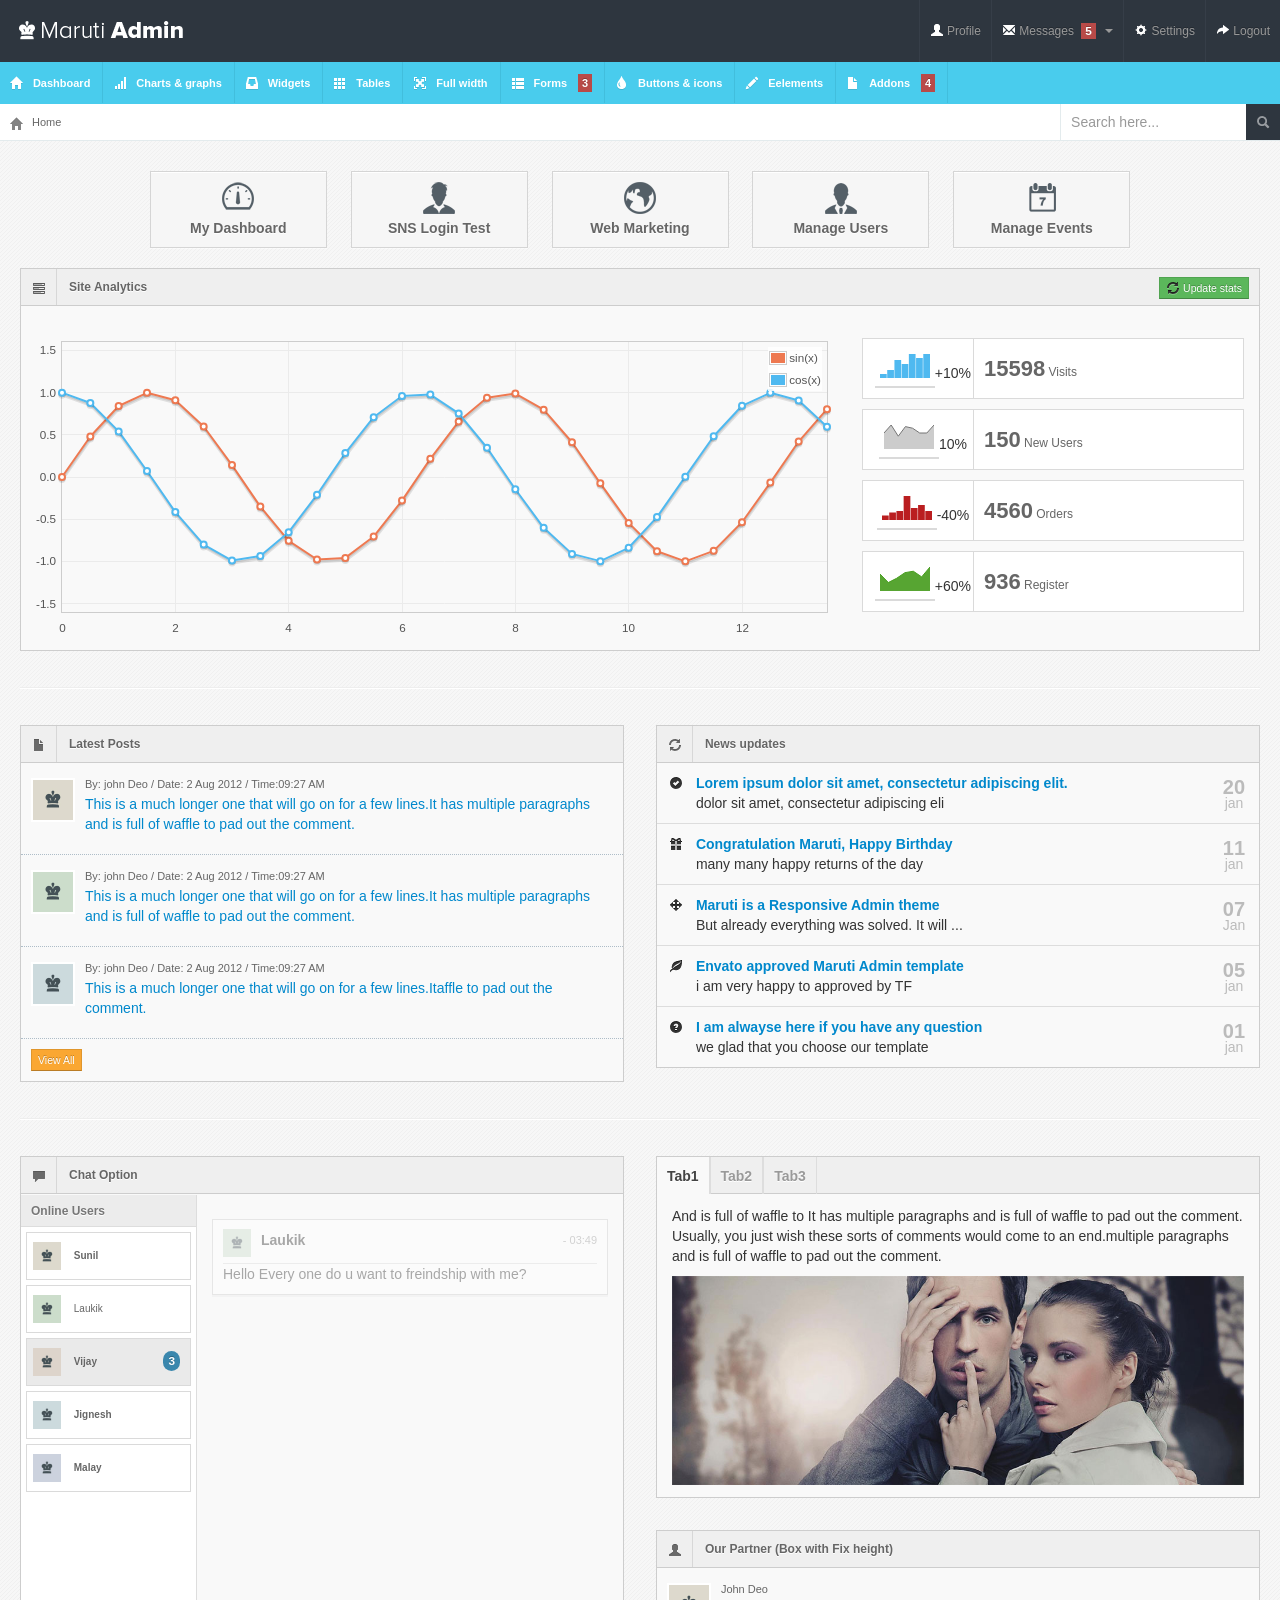
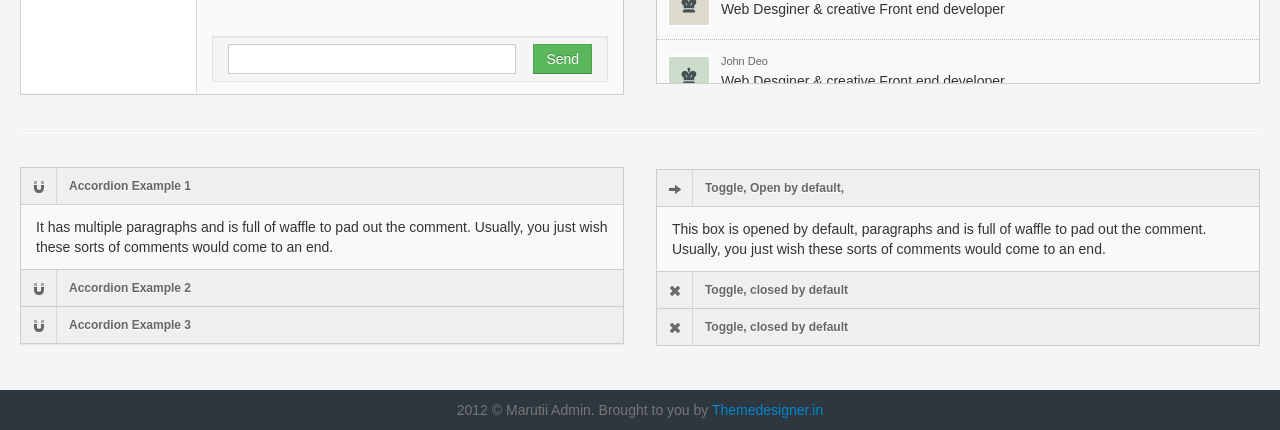
==== commit 880410a9: "Merge branch 'Oauth-2-E2E-Test' into 'backend' Oauth-2-E2E-Test  See merge request s10-final/S10P31A" ====
--- a/src/main/resources/templates/index.html
+++ b/src/main/resources/templates/index.html
@@ -1,26 +1,16 @@
 <!DOCTYPE html>
 <html lang="en">
-<head>
-<title>Maruti Admin</title>
-<meta charset="UTF-8" />
-<meta name="viewport" content="width=device-width, initial-scale=1.0" />
-<link rel="stylesheet" href="css/bootstrap.min.css" />
-<link rel="stylesheet" href="css/bootstrap-responsive.min.css" />
-<link rel="stylesheet" href="css/fullcalendar.css" />
-<link rel="stylesheet" href="css/maruti-style.css" />
-<link rel="stylesheet" href="css/maruti-media.css" class="skin-color" />
-</head>
 <body>
 
 <!--Header-part-->
 <div id="header">
   <h1><a href="dashboard.html">Maruti Admin</a></h1>
 </div>
-<!--close-Header-part--> 
+<!--close-Header-part-->
 
 <!--top-Header-messaages-->
 <div class="btn-group rightzero"> <a class="top_message tip-left" title="Manage Files"><i class="icon-file"></i></a> <a class="top_message tip-bottom" title="Manage Users"><i class="icon-user"></i></a> <a class="top_message tip-bottom" title="Manage Comments"><i class="icon-comment"></i><span class="label label-important">5</span></a> <a class="top_message tip-bottom" title="Manage Orders"><i class="icon-shopping-cart"></i></a> </div>
-<!--close-top-Header-messaages--> 
+<!--close-top-Header-messaages-->
 
 <!--top-Header-menu-->
 <div id="user-nav" class="navbar navbar-inverse">
@@ -45,45 +35,45 @@
 <!--close-top-Header-menu-->
 
 <div id="sidebar"><a href="#" class="visible-phone"><i class="icon icon-home"></i> Dashboard</a><ul>
-    <li class="active"><a href="index.html"><i class="icon icon-home"></i> <span>Dashboard</span></a> </li>
-    <li> <a href="charts.html"><i class="icon icon-signal"></i> <span>Charts &amp; graphs</span></a> </li>
-    <li> <a href="widgets.html"><i class="icon icon-inbox"></i> <span>Widgets</span></a> </li>
-    <li><a href="tables.html"><i class="icon icon-th"></i> <span>Tables</span></a></li>
-    <li><a href="grid.html"><i class="icon icon-fullscreen"></i> <span>Full width</span></a></li>
-    <li class="submenu"> <a href="#"><i class="icon icon-th-list"></i> <span>Forms</span> <span class="label label-important">3</span></a>
-      <ul>
-        <li><a href="form-common.html">Basic Form</a></li>
-        <li><a href="form-validation.html">Form with Validation</a></li>
-        <li><a href="form-wizard.html">Form with Wizard</a></li>
-      </ul>
-    </li>
-    <li><a href="buttons.html"><i class="icon icon-tint"></i> <span>Buttons &amp; icons</span></a></li>
-    <li><a href="interface.html"><i class="icon icon-pencil"></i> <span>Eelements</span></a></li>
-    <li class="submenu"> <a href="#"><i class="icon icon-file"></i> <span>Addons</span> <span class="label label-important">4</span></a>
-      <ul>
-        <li><a href="index2.html">Dashboard2</a></li>
-        <li><a href="gallery.html">Gallery</a></li>
-        <li><a href="calendar.html">Calendar</a></li>
-        <li><a href="chat.html">Chat option</a></li>
-      </ul>
-    </li>
-  </ul>
+  <li class="active"><a href="index.html"><i class="icon icon-home"></i> <span>Dashboard</span></a> </li>
+  <li> <a href="charts.html"><i class="icon icon-signal"></i> <span>Charts &amp; graphs</span></a> </li>
+  <li> <a href="widgets.html"><i class="icon icon-inbox"></i> <span>Widgets</span></a> </li>
+  <li><a href="tables.html"><i class="icon icon-th"></i> <span>Tables</span></a></li>
+  <li><a href="grid.html"><i class="icon icon-fullscreen"></i> <span>Full width</span></a></li>
+  <li class="submenu"> <a href="#"><i class="icon icon-th-list"></i> <span>Forms</span> <span class="label label-important">3</span></a>
+    <ul>
+      <li><a href="form-common.html">Basic Form</a></li>
+      <li><a href="form-validation.html">Form with Validation</a></li>
+      <li><a href="form-wizard.html">Form with Wizard</a></li>
+    </ul>
+  </li>
+  <li><a href="buttons.html"><i class="icon icon-tint"></i> <span>Buttons &amp; icons</span></a></li>
+  <li><a href="interface.html"><i class="icon icon-pencil"></i> <span>Eelements</span></a></li>
+  <li class="submenu"> <a href="#"><i class="icon icon-file"></i> <span>Addons</span> <span class="label label-important">4</span></a>
+    <ul>
+      <li><a href="index2.html">Dashboard2</a></li>
+      <li><a href="gallery.html">Gallery</a></li>
+      <li><a href="calendar.html">Calendar</a></li>
+      <li><a href="chat.html">Chat option</a></li>
+    </ul>
+  </li>
+</ul>
 </div>
 <div id="content">
   <div id="content-header">
     <div id="breadcrumb"> <a href="index.html" title="Go to Home" class="tip-bottom"><i class="icon-home"></i> Home</a></div>
   </div>
   <div class="container-fluid">
-   	<div class="quick-actions_homepage">
-    <ul class="quick-actions">
-          <li> <a href="#"> <i class="icon-dashboard"></i> My Dashboard </a> </li>
-          <li> <a href="#"> <i class="icon-shopping-bag"></i> Shopping Cart</a> </li>
-          <li> <a href="#"> <i class="icon-web"></i> Web Marketing </a> </li>
-          <li> <a href="/manage-user"> <i class="icon-people"></i> Manage Users </a> </li>
-          <li> <a href="#"> <i class="icon-calendar"></i> Manage Events </a> </li>
-        </ul>
-   </div>
-   
+    <div class="quick-actions_homepage">
+      <ul class="quick-actions">
+        <li> <a href="#"> <i class="icon-dashboard"></i> My Dashboard </a> </li>
+        <li> <a href="javascript:goSnsPage()"> <i class="icon-shopping-bag"></i> SNS Login Test</a> </li>
+        <li> <a href="#"> <i class="icon-web"></i> Web Marketing </a> </li>
+        <li> <a href="/manage-user"> <i class="icon-people"></i> Manage Users </a> </li>
+        <li> <a href="#"> <i class="icon-calendar"></i> Manage Events </a> </li>
+      </ul>
+    </div>
+
     <div class="row-fluid">
       <div class="widget-box">
         <div class="widget-title"><span class="icon"><i class="icon-tasks"></i></span>
@@ -272,7 +262,7 @@
             <div class="accordion-heading">
               <div class="widget-title"> <a data-parent="#collapse-group" href="#collapseGOne" data-toggle="collapse"> <span class="icon"><i class="icon-magnet"></i></span>
                 <h5>Accordion Example 1</h5>
-                </a> </div>
+              </a> </div>
             </div>
             <div class="collapse in accordion-body" id="collapseGOne">
               <div class="widget-content"> It has multiple paragraphs and is full of waffle to pad out the comment. Usually, you just wish these sorts of comments would come to an end. </div>
@@ -282,7 +272,7 @@
             <div class="accordion-heading">
               <div class="widget-title"> <a data-parent="#collapse-group" href="#collapseGTwo" data-toggle="collapse"> <span class="icon"><i class="icon-magnet"></i></span>
                 <h5>Accordion Example 2</h5>
-                </a> </div>
+              </a> </div>
             </div>
             <div class="collapse accordion-body" id="collapseGTwo">
               <div class="widget-content">And is full of waffle to It has multiple paragraphs and is full of waffle to pad out the comment. Usually, you just wish these sorts of comments would come to an end.</div>
@@ -292,7 +282,7 @@
             <div class="accordion-heading">
               <div class="widget-title"> <a data-parent="#collapse-group" href="#collapseGThree" data-toggle="collapse"> <span class="icon"><i class="icon-magnet"></i></span>
                 <h5>Accordion Example 3</h5>
-                </a> </div>
+              </a> </div>
             </div>
             <div class="collapse accordion-body" id="collapseGThree">
               <div class="widget-content"> Waffle to It has multiple paragraphs and is full of waffle to pad out the comment. Usually, you just </div>
@@ -304,19 +294,19 @@
         <div class="widget-box collapsible">
           <div class="widget-title"> <a data-toggle="collapse" href="#collapseOne"> <span class="icon"><i class="icon-arrow-right"></i></span>
             <h5>Toggle, Open by default, </h5>
-            </a> </div>
+          </a> </div>
           <div id="collapseOne" class="collapse in">
             <div class="widget-content"> This box is opened by default, paragraphs and is full of waffle to pad out the comment. Usually, you just wish these sorts of comments would come to an end. </div>
           </div>
           <div class="widget-title"> <a data-toggle="collapse" href="#collapseTwo"> <span class="icon"><i class="icon-remove"></i></span>
             <h5>Toggle, closed by default</h5>
-            </a> </div>
+          </a> </div>
           <div id="collapseTwo" class="collapse">
             <div class="widget-content"> This box is now open </div>
           </div>
           <div class="widget-title"> <a data-toggle="collapse" href="#collapseThree"> <span class="icon"><i class="icon-remove"></i></span>
             <h5>Toggle, closed by default</h5>
-            </a> </div>
+          </a> </div>
           <div id="collapseThree" class="collapse">
             <div class="widget-content"> This box is now open </div>
           </div>
@@ -330,42 +320,59 @@
 <div class="row-fluid">
   <div id="footer" class="span12"> 2012 &copy; Marutii Admin. Brought to you by <a href="http://themedesigner.in">Themedesigner.in</a> </div>
 </div>
-<script src="js/excanvas.min.js"></script> 
-<script src="js/jquery.min.js"></script> 
-<script src="js/jquery.ui.custom.js"></script> 
-<script src="js/bootstrap.min.js"></script> 
-<script src="js/jquery.flot.min.js"></script> 
-<script src="js/jquery.flot.resize.min.js"></script> 
-<script src="js/jquery.peity.min.js"></script> 
-<script src="js/fullcalendar.min.js"></script> 
-<script src="js/maruti.js"></script> 
-<script src="js/maruti.dashboard.js"></script> 
-<script src="js/maruti.chat.js"></script> 
- 
-
+<script src="js/excanvas.min.js"></script>
+<script src="js/jquery.min.js"></script>
+<script src="js/jquery.ui.custom.js"></script>
+<script src="js/bootstrap.min.js"></script>
+<script src="js/jquery.flot.min.js"></script>
+<script src="js/jquery.flot.resize.min.js"></script>
+<script src="js/jquery.peity.min.js"></script>
+<script src="js/fullcalendar.min.js"></script>
+<script src="js/maruti.js"></script>
+<script src="js/maruti.dashboard.js"></script>
+<script src="js/maruti.chat.js"></script>
+<script type="text/javascript">
+  // To Test Google API
+  const GOOGLE_CLIENT_ID = '1030973932319-sloqb8tnddt8e4p0gjk3vs585dlc9cgd.apps.googleusercontent.com';
+  const GOOGLE_LOGIN_REDIRECT_URI = 'http://localhost:8080/sns-login';
+  const GOOGLE_OAUTH_URL = `https://accounts.google.com/o/oauth2/v2/auth?client_id=${GOOGLE_CLIENT_ID}&redirect_uri=${GOOGLE_LOGIN_REDIRECT_URI}&response_type=token&scope=email profile`
+
+  const goSnsPage = () => window.location.replace(GOOGLE_OAUTH_URL)
+
+</script>
 <script type="text/javascript">
   // This function is called from the pop-up menus to transfer to
   // a different page. Ignore if the value returned is a null string:
   function goPage (newURL) {
 
-      // if url is empty, skip the menu dividers and reset the menu selection to default
-      if (newURL != "") {
-      
-          // if url is "-", it is this page -- reset the menu:
-          if (newURL == "-" ) {
-              resetMenu();            
-          } 
-          // else, send page to designated URL            
-          else {  
-            document.location.href = newURL;
-          }
+    // if url is empty, skip the menu dividers and reset the menu selection to default
+    if (newURL != "") {
+
+      // if url is "-", it is this page -- reset the menu:
+      if (newURL == "-" ) {
+        resetMenu();
       }
+      // else, send page to designated URL
+      else {
+        document.location.href = newURL;
+      }
+    }
   }
 
-// resets the menu selection upon entry to this page:
-function resetMenu() {
-   document.gomenu.selector.selectedIndex = 2;
-}
+  // resets the menu selection upon entry to this page:
+  function resetMenu() {
+    document.gomenu.selector.selectedIndex = 2;
+  }
 </script>
 </body>
+<head>
+<title>Maruti Admin</title>
+<meta charset="UTF-8" />
+<meta name="viewport" content="width=device-width, initial-scale=1.0" />
+<link rel="stylesheet" href="css/bootstrap.min.css" />
+<link rel="stylesheet" href="css/bootstrap-responsive.min.css" />
+<link rel="stylesheet" href="css/fullcalendar.css" />
+<link rel="stylesheet" href="css/maruti-style.css" />
+<link rel="stylesheet" href="css/maruti-media.css" class="skin-color" />
+</head>
 </html>
--- a/src/main/resources/templates/css/maruti-style.css
+++ b/src/main/resources/templates/css/maruti-style.css
@@ -393,7 +393,7 @@
 	background-image: url('../img/icons/32/search.png');
 }
 .quick-actions i.icon-shopping-bag {
-	background-image: url('../img/icons/32/shopping-bag.png');
+	background-image: url('../img/icons/32/user.png');
 }
 .quick-actions i.icon-survey {
 	background-image: url('../img/icons/32/survey.png');
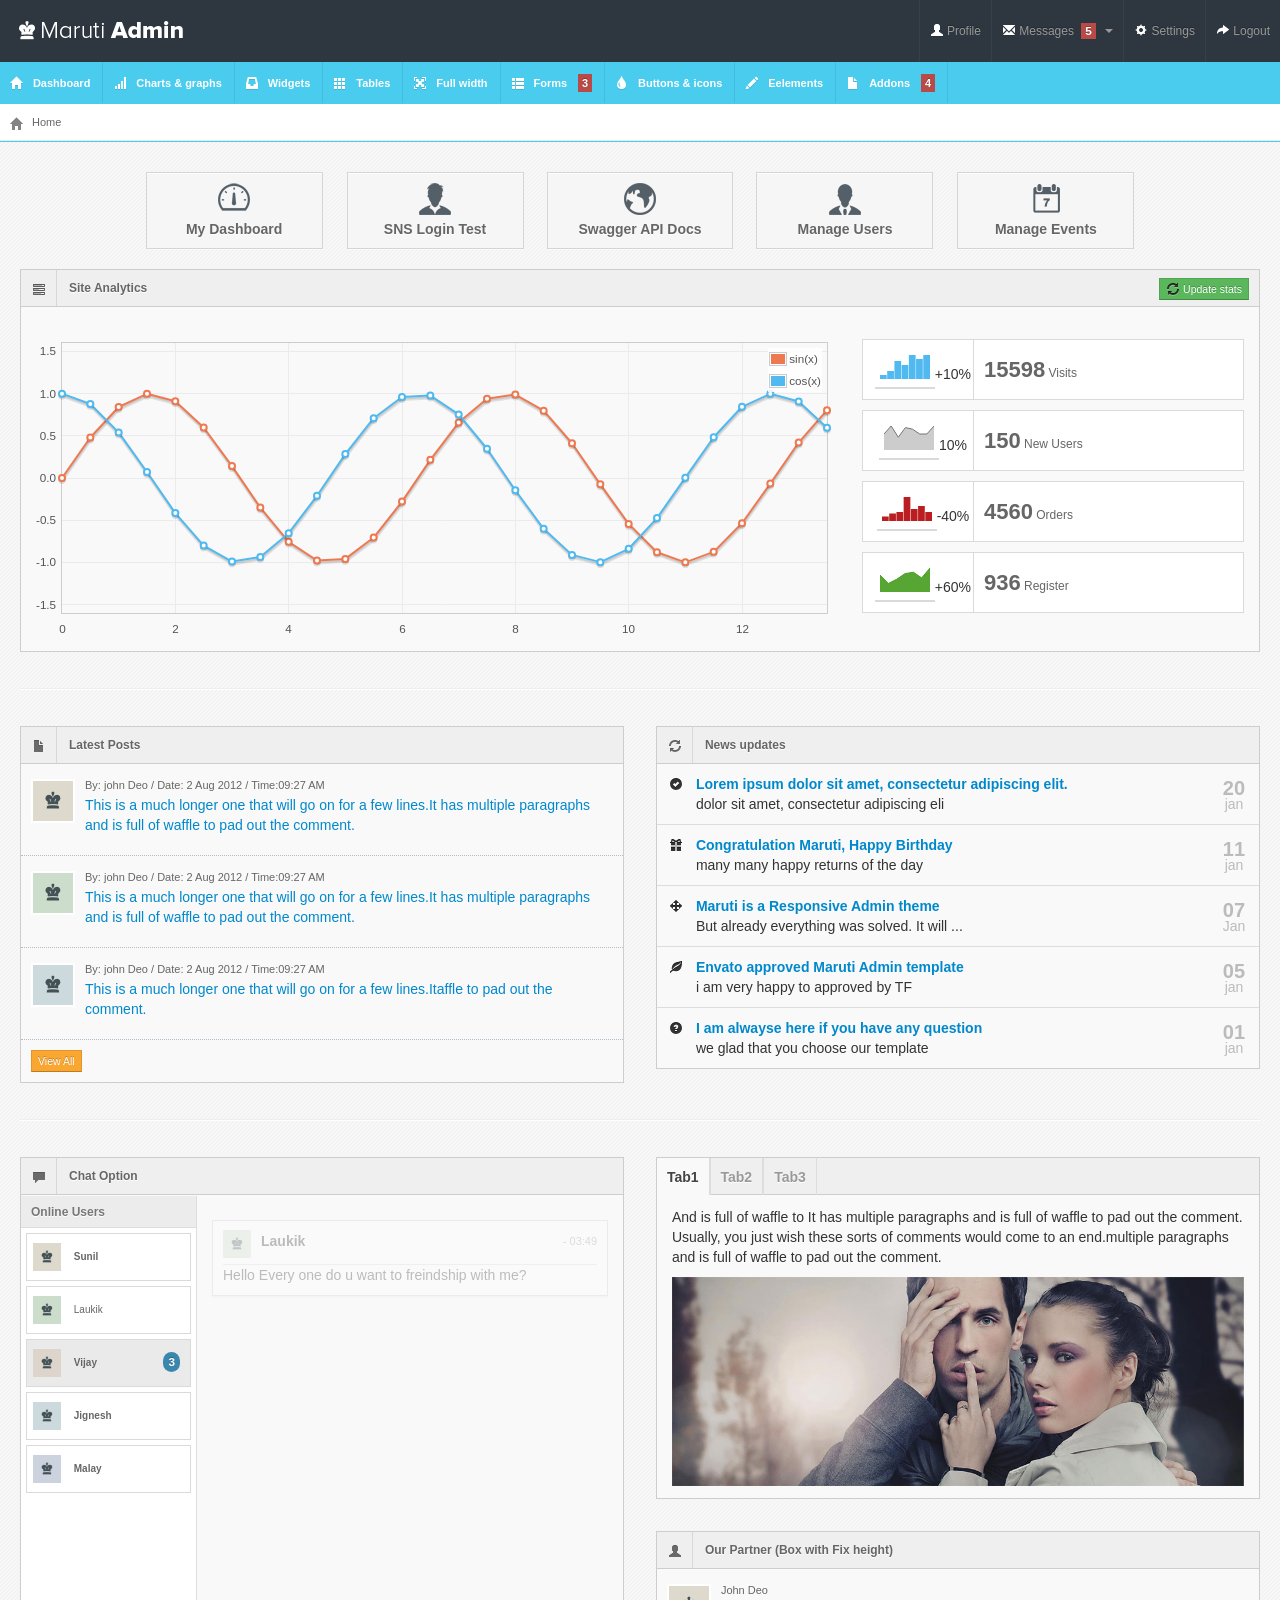
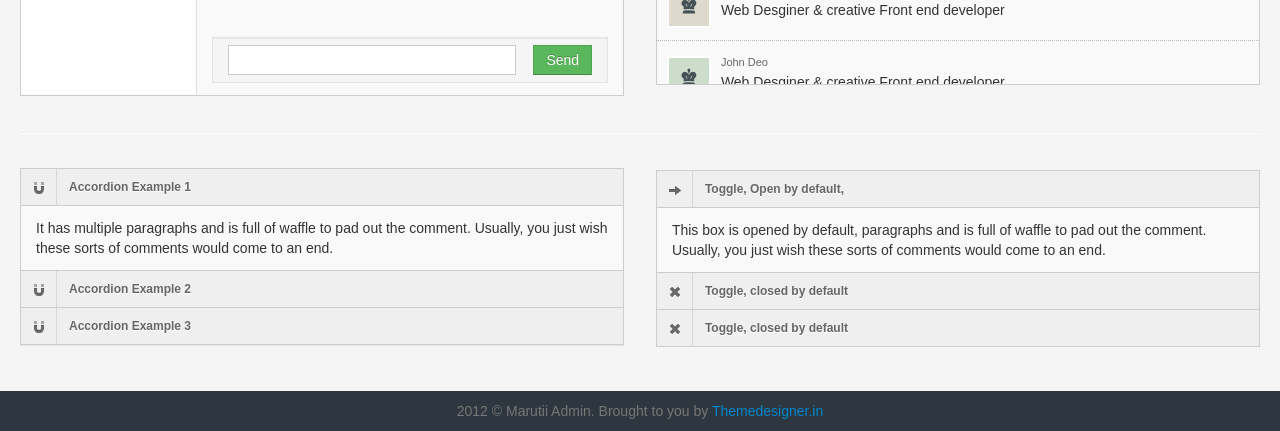
==== commit dfe8ffce: "fix : 정적파일 및 경로 일부 수정" ====
--- a/src/main/resources/templates/index.html
+++ b/src/main/resources/templates/index.html
@@ -68,7 +68,7 @@
       <ul class="quick-actions">
         <li> <a href="#"> <i class="icon-dashboard"></i> My Dashboard </a> </li>
         <li> <a href="javascript:goSnsPage()"> <i class="icon-shopping-bag"></i> SNS Login Test</a> </li>
-        <li> <a href="#"> <i class="icon-web"></i> Web Marketing </a> </li>
+        <li> <a href="/swagger"> <i class="icon-web"></i> Swagger API Docs </a> </li>
         <li> <a href="/manage-user"> <i class="icon-people"></i> Manage Users </a> </li>
         <li> <a href="#"> <i class="icon-calendar"></i> Manage Events </a> </li>
       </ul>
--- a/src/main/resources/templates/css/maruti-style.css
+++ b/src/main/resources/templates/css/maruti-style.css
@@ -155,7 +155,7 @@
 }
 
 #content-header {
-	position: abslute;
+	position: absolute;
     width: 100%;
     margin-top: -38px;
     z-index: 20;
@@ -514,7 +514,7 @@
 	margin-bottom: 3px;
 	margin-top: 6px;
 }
-.stat-boxes .peity_bar_good, .stat-boxes .peity_line_good, {
+.stat-boxes .peity_bar_good, .stat-boxes .peity_line_good {
 	color: #459D1C;
 }
 .stat-boxes .peity_bar_neutral, .stat-boxes .peity_line_neutral  {
@@ -1252,7 +1252,7 @@
 .accordion{ margin-top:16px;}
 .fix_hgt{ height:115px; overflow-x:auto;}
 .input-append .add-on:last-child, .input-append .btn:last-child{ border-radius:0px; padding:6px 5px 2px;}
-.input-prepend input, .input-append input, .input-prepend input[class*="span"], .input-append input[class*="span"]{ width:none;}
+.input-prepend input, .input-append input, .input-prepend input[class*="span"], .input-append input[class*="span"]{ width: none;}
 .input-append input, .input-append select, .input-prepend span, .input-prepend input{ border-radius:0px!important;}
 
 /***********pop-over********************/
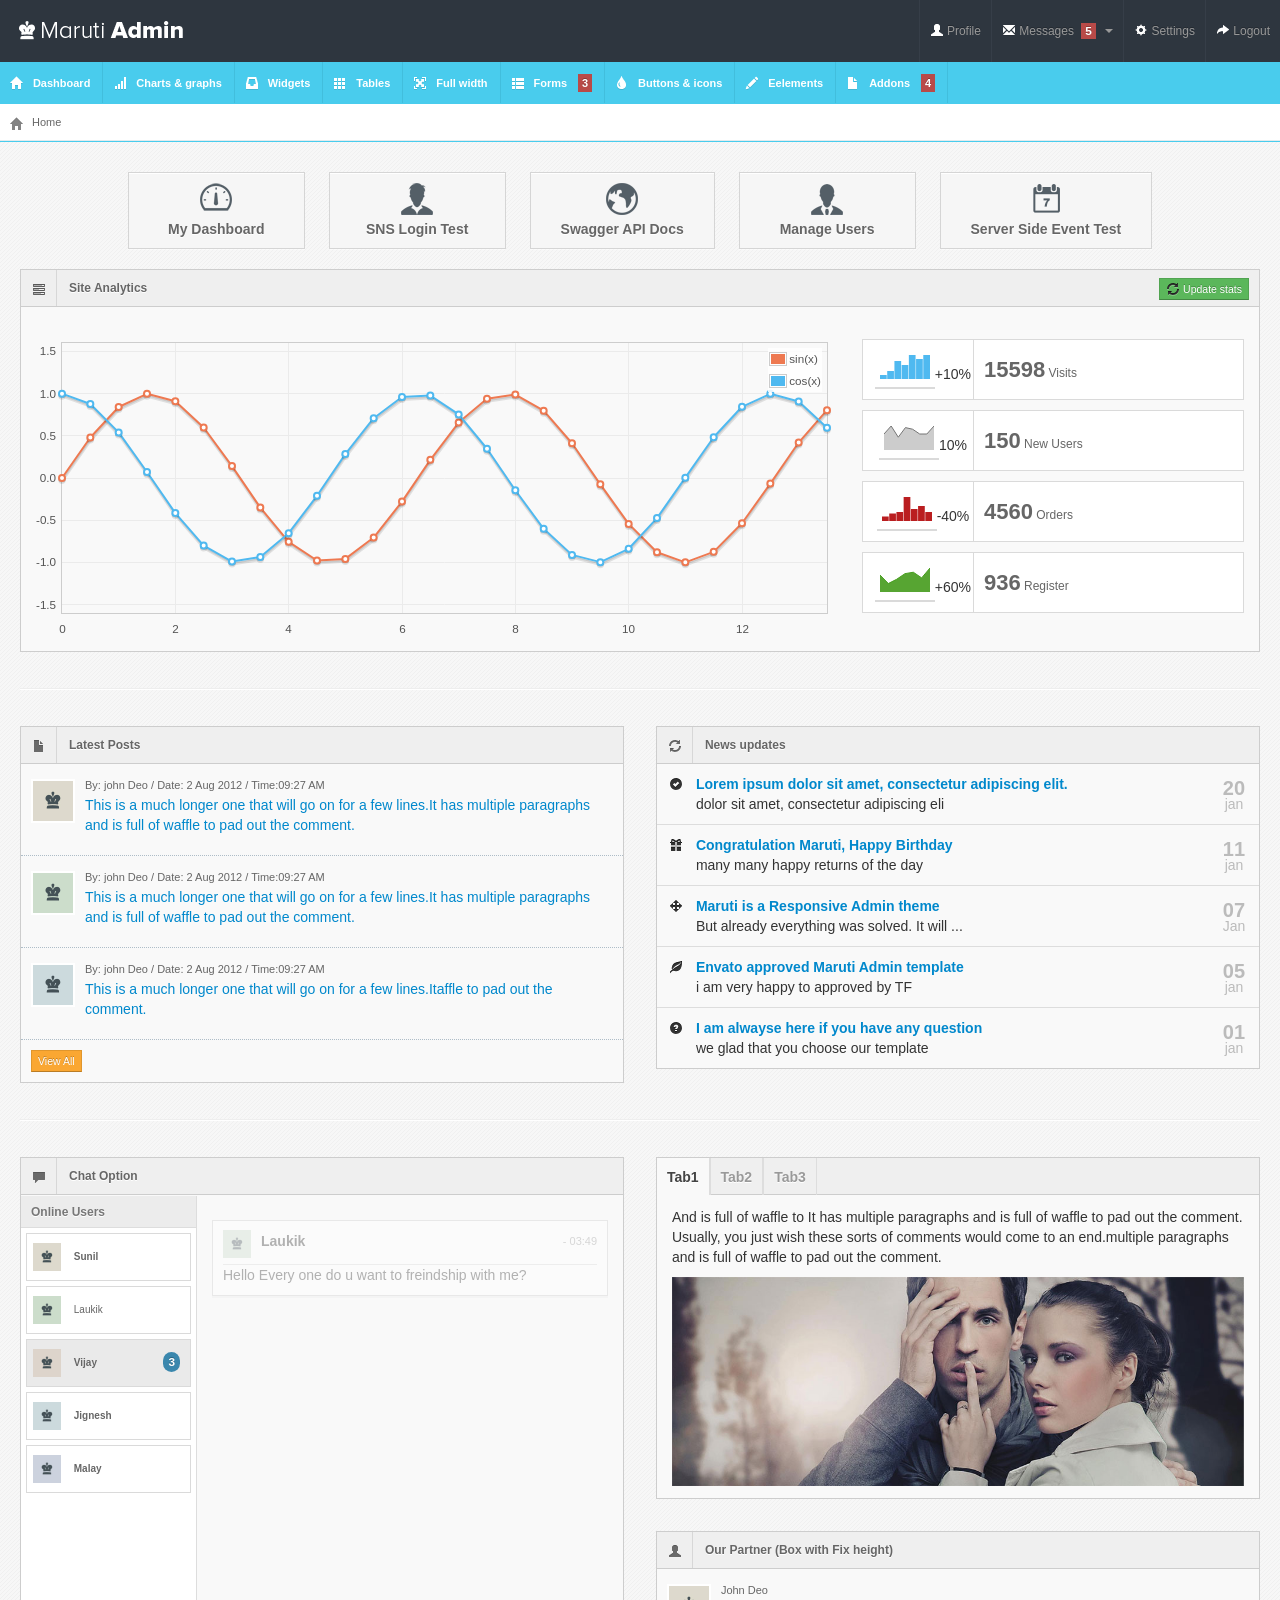
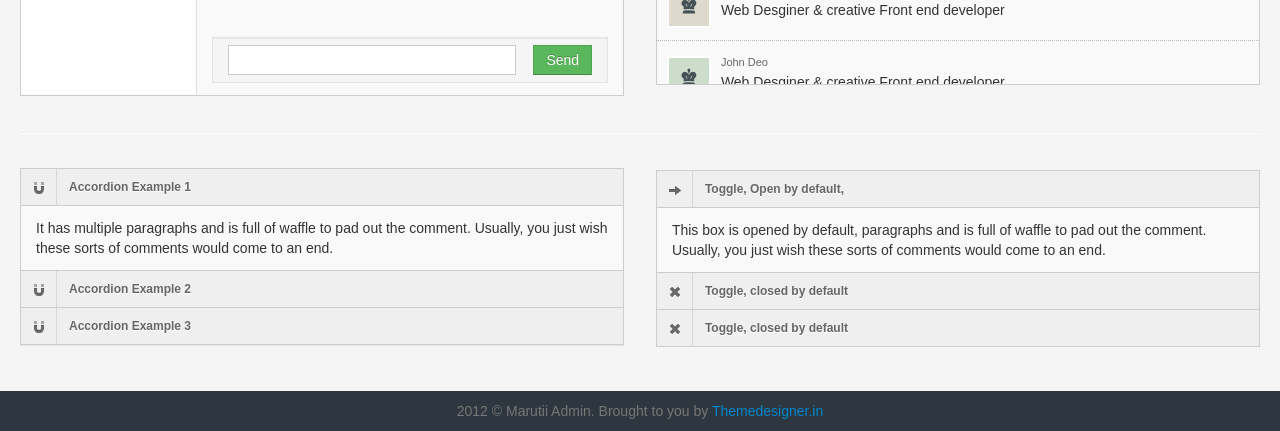
==== commit e85d5348: "Merge branch 'issue/sse-serializaion-and-asynchronous' into 'backend' issue/sse-serializaion-and-asy" ====
--- a/src/main/resources/templates/index.html
+++ b/src/main/resources/templates/index.html
@@ -70,7 +70,7 @@
         <li> <a href="javascript:goSnsPage()"> <i class="icon-shopping-bag"></i> SNS Login Test</a> </li>
         <li> <a href="/swagger"> <i class="icon-web"></i> Swagger API Docs </a> </li>
         <li> <a href="/manage-user"> <i class="icon-people"></i> Manage Users </a> </li>
-        <li> <a href="#"> <i class="icon-calendar"></i> Manage Events </a> </li>
+        <li> <a href="/sse"> <i class="icon-calendar"></i> Server Side Event Test </a> </li>
       </ul>
     </div>
 
